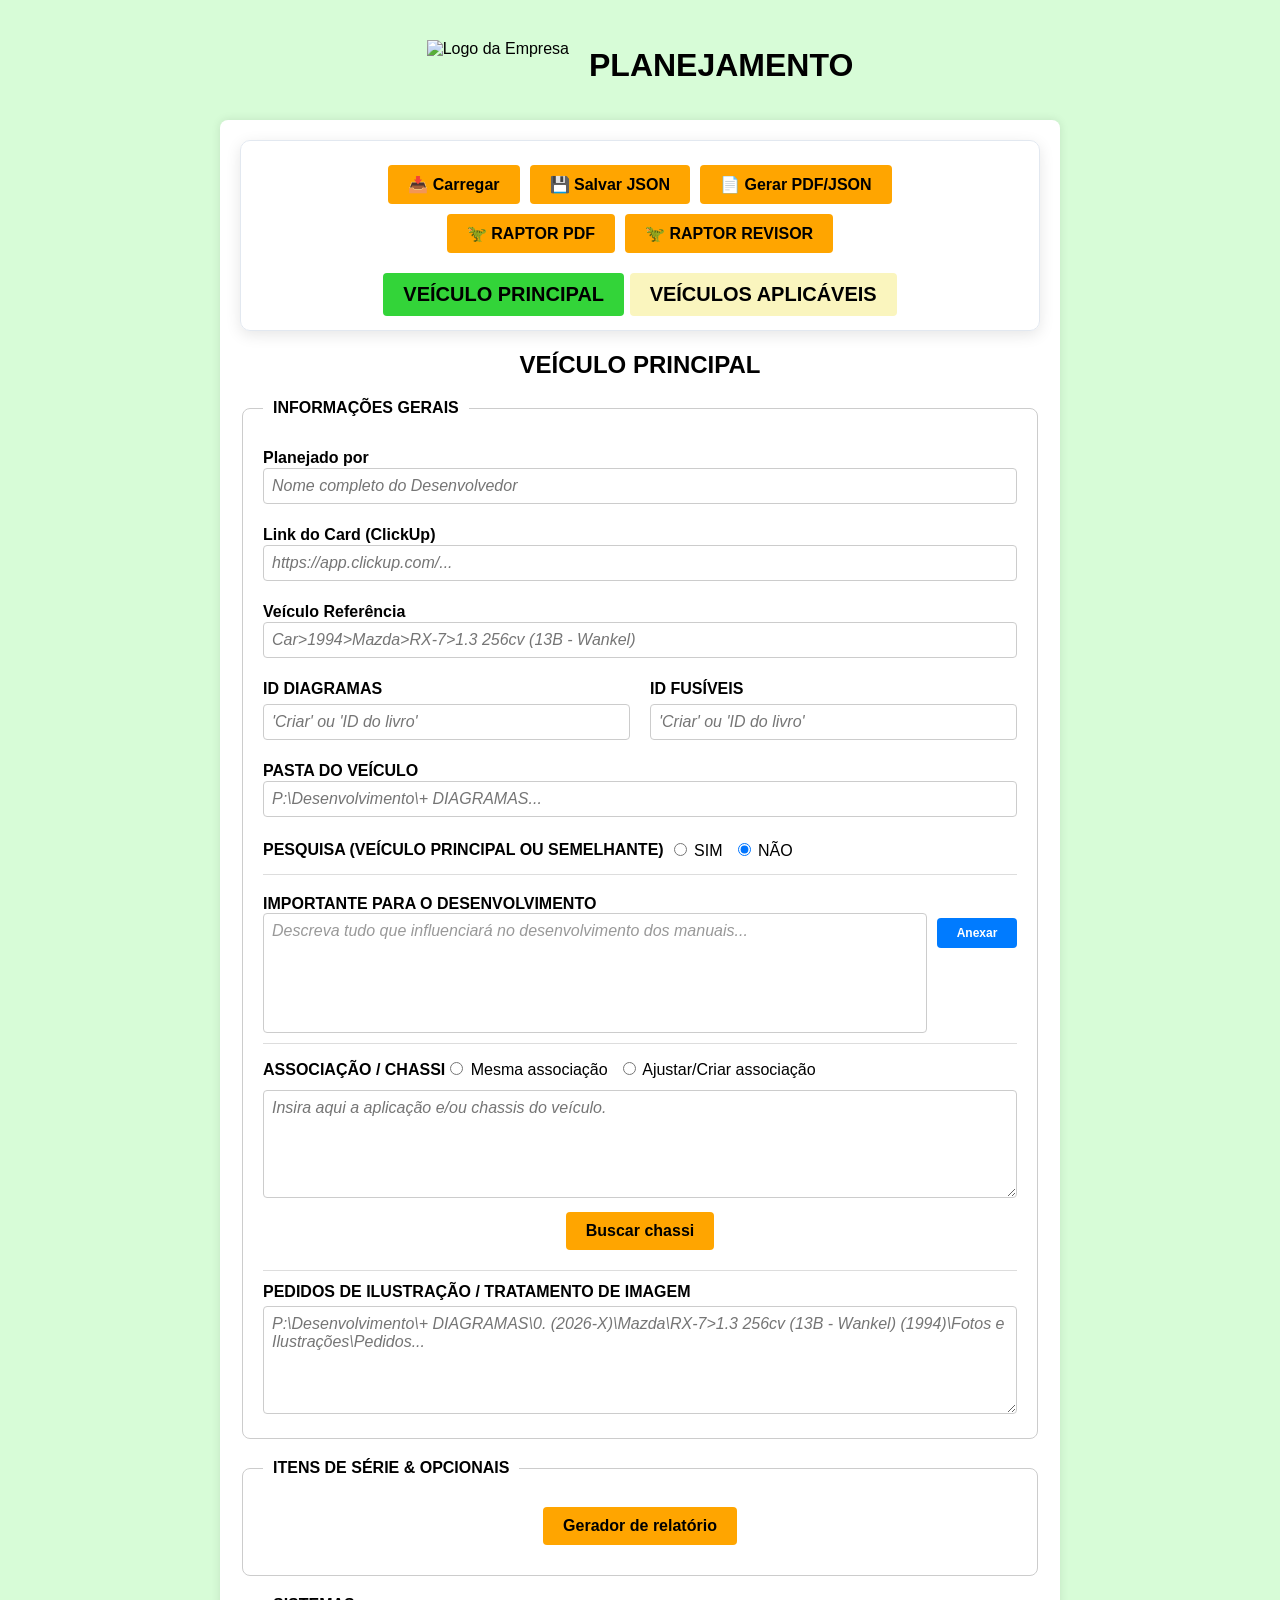
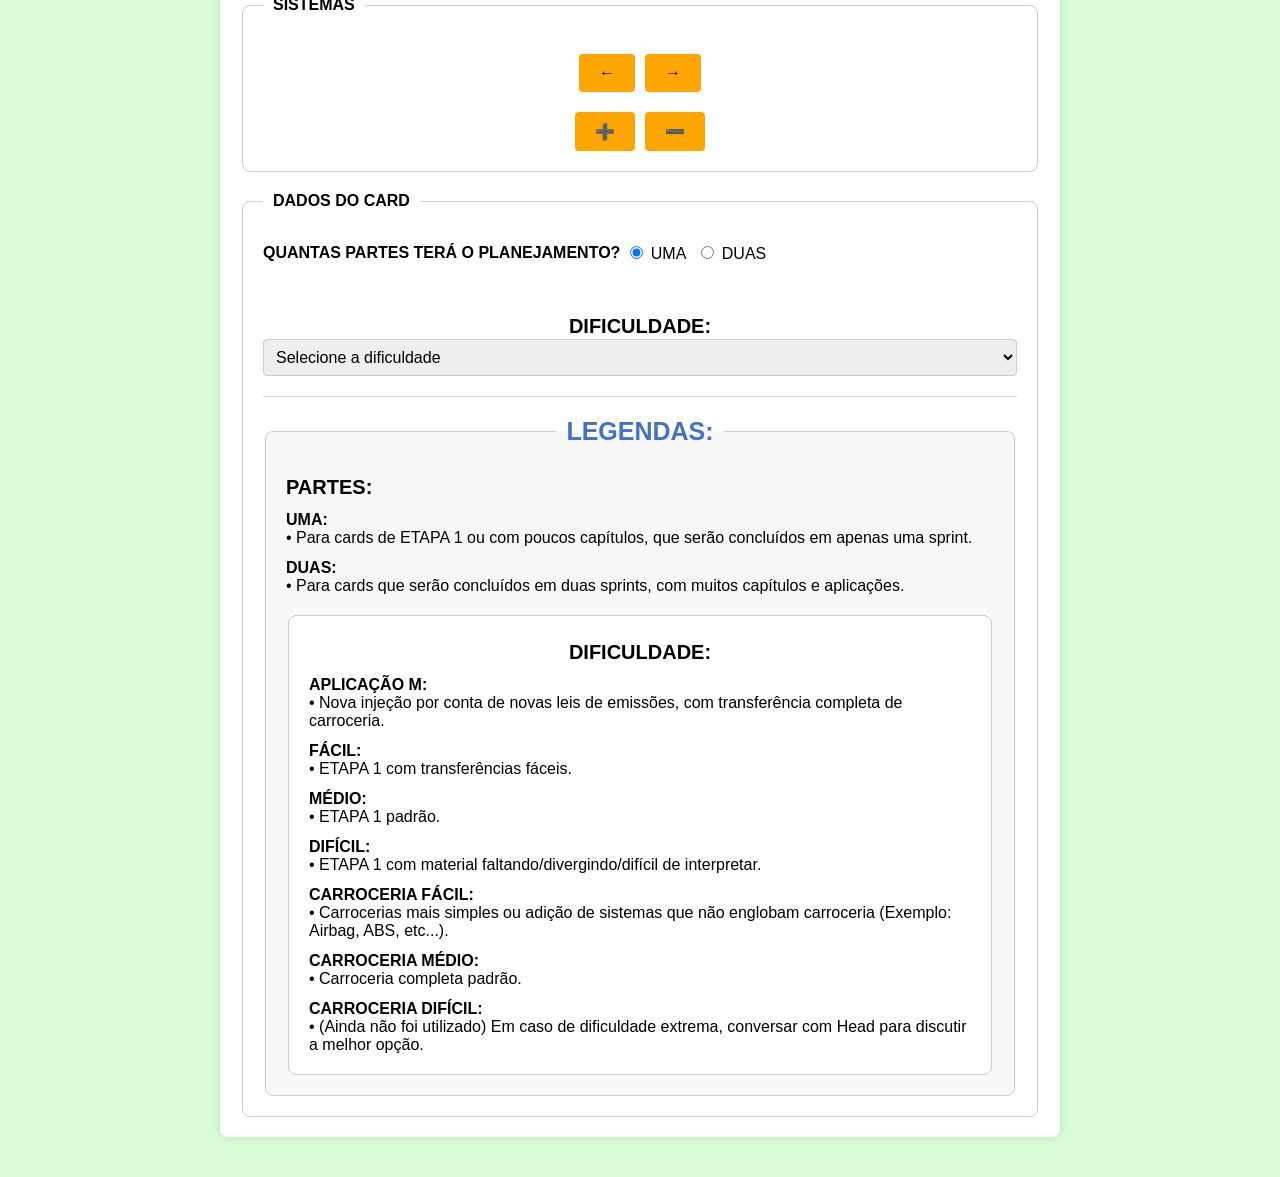
==== index.html @ 7aec92fc "Adição da dificuldade APLICAÇÃO M" ====
<!DOCTYPE html>
<html lang="pt-BR">
<head>
    <meta charset="UTF-8" />
    <meta name="viewport" content="width=device-width, initial-scale=1.0" />
    <title>PLANEJAMENTO</title>
	<link rel="icon" type="image/png" href="https://raw.githubusercontent.com/DSV-Hard/Planejamento/main/favicon.png">
	<script src="https://cdnjs.cloudflare.com/ajax/libs/jspdf/2.5.1/jspdf.umd.min.js"></script>
	<script src="https://cdnjs.cloudflare.com/ajax/libs/html2canvas/1.4.1/html2canvas.min.js"></script>
    <script src="https://cdnjs.cloudflare.com/ajax/libs/jszip/3.10.1/jszip.min.js"></script>
    <link rel="stylesheet" href="style.css">
</head>
<body style="background-color: #f5fff5;">
    <div id="cabecalho">
		<img src="https://raw.githubusercontent.com/DSV-Hard/Planejamento/main/logo.png" alt="Logo da Empresa">
		<h1>PLANEJAMENTO</h1>
    </div>
    <div id="main-frame">
	
	<!-- CONTAINER FIXO NO TOPO DA TELA (STICKY HEADER) -->
	<div id="sticky-action-bar" style="position: sticky; top: 10px; z-index: 1000; background-color: rgba(255, 255, 255, 0.96); backdrop-filter: blur(8px); padding: 14px 15px; border-radius: 10px; box-shadow: 0 4px 15px rgba(0,0,0,0.1); border: 1px solid #e2e8f0; margin-bottom: 20px;">
		<div style="display: flex; gap: 10px; flex-wrap: wrap; justify-content: center;">
			<input type="file" id="jsonFileInput" style="display:none" onchange="carregarDeJSON(this)">
			<button class="orange-button" onclick="document.getElementById('jsonFileInput').click()">📥 Carregar</button>
			<button class="orange-button" onclick="salvarComoJSON()">💾 Salvar JSON</button>
			<button class="orange-button" onclick="abrirModalDivisaoPDF()">📄 Gerar PDF/JSON</button>
		</div>
		<div style="display: flex; gap: 10px; flex-wrap: wrap; justify-content: center;">
			<button class="orange-button" onclick="window.open('https://dsv-hard.github.io/Planejamento/raptar/')">🦖 RAPTOR PDF</button>
			<button class="orange-button" onclick="window.open('https://raptor-drie.streamlit.app/')">🦖 RAPTOR REVISOR</button>
		</div>
		<div style="font-size: 20px; text-align: center; margin-top: 10px;">
			<button id="btn-principal" class="active principal" onclick="alternarAbas('principal')">VEÍCULO PRINCIPAL</button>
			<button id="btn-aplicaveis" class="aplicaveis" onclick="alternarAbas('aplicaveis')">VEÍCULOS APLICÁVEIS</button>
		</div>
	</div>

    <h2 id="aba-titulo" style="text-align: center; margin-top: 10px;">VEÍCULO PRINCIPAL</h2>

    <div id="aba-principal">
    <fieldset>			
		<legend>INFORMAÇÕES GERAIS</legend>
		<label>Planejado por</label><input type="text" id="planejado_por" placeholder="Nome completo do Desenvolvedor">
		<label>Link do Card (ClickUp)</label><input type="text" id="clickup" placeholder="https://app.clickup.com/...">
		<label>Veículo Referência</label><input type="text" id="veiculo" placeholder="Car>1994>Mazda>RX-7>1.3 256cv (13B - Wankel)">
		<div class="id-fields-container">
			<div class="field-group">
				<label>ID DIAGRAMAS</label>
				<input type="text" id="iddiagramas" placeholder="'Criar' ou 'ID do livro'">
			</div>
			<div class="field-group">
				<label>ID FUSÍVEIS</label>
				<input type="text" id="idfusiveis" placeholder="'Criar' ou 'ID do livro'">
			</div>
		</div>
		<label>PASTA DO VEÍCULO</label><input type="text" id="pasta" placeholder="P:\Desenvolvimento\+ DIAGRAMAS...">
		<div class="checkbox-block">
			<label class="checkbox-title">PESQUISA (VEÍCULO PRINCIPAL OU SEMELHANTE)</label>
			<div class="checkbox-inline" onchange="togglePesquisaTexto('principal', null)">
				<label><input type="radio" name="pesquisa" value="sim"> SIM</label>
				<label><input type="radio" name="pesquisa" value="nao" checked> NÃO</label>
			</div>
		</div>
		<textarea id="pesquisa_texto" rows="3" placeholder="I:\INFORMAÇÕES\Mazda\Pesquisa\RX-7..." style="display: none; min-height: auto;"></textarea>
		
		<div class="checkbox-blockk"></div>
		
		<label style="margin-top: 20px;">IMPORTANTE PARA O DESENVOLVIMENTO</label>
		<div class="development-field-container">
			<div contenteditable="true" class="editable-content" id="comentarios" data-field="comentarios" oninput="salvarDadosComentarios()" data-placeholder="Descreva tudo que influenciará no desenvolvimento dos manuais..."></div>
			<button type="button" class="btn-anexar" onclick="abrirSeletorArquivo('comentarios')">Anexar</button>
			<input type="file" id="file_comentarios" class="file-input-hidden" multiple accept="image/*,.pdf,.doc,.docx,.txt,.csv,.xls,.xlsx,.ppt,.pptx" onchange="processarArquivosSelecionados('comentarios', this.files)">
		</div>
		
		<div class="checkbox-blockk"></div>
		
		<div class="checkbox-block">
		<label>ASSOCIAÇÃO / CHASSI</label>
		<div class="checkbox-inline" style="margin-bottom: 2px;">
			<label><input type="radio" name="aplicacao_chassi" value="mesma"> Mesma associação</label>
			<label><input type="radio" name="aplicacao_chassi" value="ajustar"> Ajustar/Criar associação</label>
		</div>
		</div>
		<textarea id="aplicacao_chassi_texto" rows="5" placeholder="Insira aqui a aplicação e/ou chassis do veículo." style="min-height: auto;"></textarea>
		<div style="margin-bottom: 10px; margin-top: 5px; display: flex; flex-wrap: wrap; justify-content: center;">
			<button type="button" class="orange-button" onclick="window.open('http://192.168.200.8:4000/', '_blank')" style="margin-top: 5px;">Buscar chassi</button>
		</div>
		
		<div class="checkbox-blockk"></div>
		
		<label>PEDIDOS DE ILUSTRAÇÃO / TRATAMENTO DE IMAGEM</label>
		<textarea id="ilustracao_texto" rows="5" style="min-height: auto;" placeholder="P:\Desenvolvimento\+ DIAGRAMAS\0. (2026-X)\Mazda\RX-7>1.3 256cv (13B - Wankel) (1994)\Fotos e Ilustrações\Pedidos..."></textarea>
	</fieldset>
			<fieldset>
			<legend>ITENS DE SÉRIE & OPCIONAIS</legend>
			<div style="margin-bottom: 10px; display: flex; flex-wrap: wrap; justify-content: center;">
			<button type="button" class="orange-button" onclick="window.open('https://dsv-hard.github.io/Planejamento/itens/', '_blank')">Gerador de relatório</button> 
			</div>
		</fieldset>

        <fieldset>
            <legend>SISTEMAS</legend>
            <div id="sistemas-container"></div>
            <div id="paginas-navegacao" style="text-align: center; margin-bottom: 10px;"></div>
            <div style="display: flex; gap: 10px; justify-content: center; margin: 10px 0;">
                <button type="button" class="orange-button" onclick="moverSistema(-1)" title="Mover capítulo para a esquerda">←</button>
                <button type="button" class="orange-button" onclick="moverSistema(1)" title="Mover capítulo para a direita">→</button>
            </div>
            <div style="display: flex; gap: 10px; flex-wrap: wrap; justify-content: center;">
                <button type="button" class="orange-button" onclick="adicionarSistema()">➕</button>
                <button type="button" class="orange-button" onclick="removerUltimoSistema()">➖</button>
            </div>
        </fieldset>

        <fieldset>
			<legend>DADOS DO CARD</legend>
			
			<div class="checkbox-block">
				<label class="checkbox-title">QUANTAS PARTES TERÁ O PLANEJAMENTO?</label>
				<div class="checkbox-inline" onchange="toggleParte2Principal()">
					<label><input type="radio" name="qtd_partes" value="uma" checked> UMA</label>
					<label><input type="radio" name="qtd_partes" value="duas"> DUAS</label>
				</div>
			</div>
			
			<!-- Bloco para quando seleciona UMA parte -->
			<div id="card-parte-unica-container">
				<div class="card-details-block">
				
					<label style="text-align: center; font-size: 20px; margin-top: 50px;">DIFICULDADE:</label>
					<select id="dificuldade_unica">
						<option value="">Selecione a dificuldade</option>
						<option value="Aplicação M">APLICAÇÃO M (x 0.50)</option>
						<option value="Fácil">FÁCIL (x 0.70)</option>
						<option value="Médio">MÉDIO (x 1.00)</option>
						<option value="Difícil">DIFÍCIL (x 1.30)</option>
						<option value="Carroceria Fácil">CARROCERIA F (x 1.05)</option>
						<option value="Carroceria Médio">CARROCERIA M (x 1.50)</option>
						<option value="Carroceria Difícil">CARROCERIA D (x 1.75)</option>
					</select>
					
					<!-- LEGENDA DAS DIFICULDADES -->
					<div class="checkbox-blockk"></div>
					<fieldset style="background-color: #F8F8F8">
					<legend style="text-align: center; font-size: 25px; color: #4472c4;">LEGENDAS:</legend>
					
					<label style="font-size: 20px; margin-top: 10px;">PARTES:</label>
					<label>UMA:</label>• Para cards de ETAPA 1 ou com poucos capítulos, que serão concluídos em apenas uma sprint.
					<label>DUAS:</label>• Para cards que serão concluídos em duas sprints, com muitos capítulos e aplicações.
					
					<fieldset style="background-color: white">
					<!--
					<label style="color: red; text-align: center; font-size: 25px;">ATENÇÃO:</label>
					<label style="color: red; text-align: center; margin-bottom: 15px;">O preenchimento de "Dificuldade" nas opções "UMA" e "DUAS" resultará em erro no PDF! Selecione apenas uma das opções para preenchimento.</label>
					</fieldset>
					<div class="checkbox-blockk"></div>
					-->
					<label style="font-size: 20px; text-align: center; margin-top: 5px;">DIFICULDADE:</label>
					<label>APLICAÇÃO M: </label>• Nova injeção por conta de novas leis de emissões, com transferência completa de carroceria.
					<label>FÁCIL: </label>• ETAPA 1 com transferências fáceis.
					<label>MÉDIO: </label>• ETAPA 1 padrão.
					<label>DIFÍCIL: </label>• ETAPA 1 com material faltando/divergindo/difícil de interpretar.
					<label>CARROCERIA FÁCIL: </label>• Carrocerias mais simples ou adição de sistemas que não englobam carroceria (Exemplo: Airbag, ABS, etc...).
					<label>CARROCERIA MÉDIO: </label>• Carroceria completa padrão.
					<label>CARROCERIA DIFÍCIL: </label>• (Ainda não foi utilizado) Em caso de dificuldade extrema, conversar com Head para discutir a melhor opção.
					</fieldset>
					
				</div>
			</div>
			
			<!-- Bloco para quando seleciona DUAS partes -->
			<div id="card-duas-partes-container" style="display: none;">
				<label style="text-align: center; font-size: 20px; margin-top: 50px;">DIFICULDADE (PARTE 1):</label>
				<div class="card-details-block">
					<select id="dificuldade_parte1">
						<option value="">Selecione a dificuldade</option>
						<option value="Carroceria Fácil">CARROCERIA F (x 1.05)</option>
						<option value="Carroceria Médio">CARROCERIA M (x 1.50)</option>
						<option value="Carroceria Difícil">CARROCERIA D (x 1.75)</option>
					</select>
				</div>
				<label style="text-align: center; font-size: 20px; margin-top: 40px;">DIFICULDADE (PARTE 2):</label>
				<div class="card-details-block">
					<select id="dificuldade_parte2">
						<option value="">Selecione a dificuldade</option>
						<option value="Carroceria Fácil">CARROCERIA F (x 1.05)</option>
						<option value="Carroceria Médio">CARROCERIA M (x 1.50)</option>
						<option value="Carroceria Difícil">CARROCERIA D (x 1.75)</option>
					</select>
				</div>
				<!-- LEGENDA DAS DIFICULDADES -->
					<div class="checkbox-blockk"></div>
					<fieldset style="background-color: #F8F8F8">
					<legend style="text-align: center; font-size: 25px; color: #4472c4;">LEGENDAS:</legend>
					<label style="font-size: 20px; margin-top: 10px;">PARTES:</label>
					<label>UMA:</label>• Para cards de ETAPA 1 ou com poucos capítulos, que serão concluídos em apenas uma sprint.
					<label>DUAS:</label>• Para cards que serão concluídos em duas sprints, com muitos capítulos e aplicações.
					
					<fieldset style="background-color: white">
					<label style="color: red; text-align: center; font-size: 25px;">ATENÇÃO:</label>
					<label style="color: red; text-align: center; margin-bottom: 15px;">O preenchimento de "Dificuldade" nas opções "UMA" e "DUAS" resultará em erro no PDF! Selecione apenas uma das opções para preenchimento.</label>
					</fieldset>
					
					<div class="checkbox-blockk"></div>
					<label style="font-size: 20px; margin-top: 30px;">DIFICULDADE:</label>
					<label style="font-size: 15px;">FÁCIL: </label>• ETAPA 1 com transferências fáceis.
					<label>MÉDIO: </label>• ETAPA 1 padrão.
					<label>DIFÍCIL: </label>• ETAPA 1 com material faltando/divergindo/difícil de interpretar.
					<label>CARROCERIA FÁCIL: </label>• Carrocerias mais simples ou adição de sistemas que não englobam carroceria (Exemplo: Airbag, ABS, etc...).
					<label>CARROCERIA MÉDIO: </label>• Carroceria completa padrão.
					<label>CARROCERIA DIFÍCIL: </label>• (Ainda não foi utilizado) Em caso de dificuldade extrema, conversar com Head para discutir a melhor opção.
					</fieldset>
			</div>
		</fieldset>
	</div>
	
	<div id="aba-aplicaveis" class="tab-content" style="display: none;">
    <div id="paginacao-veiculos-aplicaveis" class="paginacao-veiculos" style="text-align: center; margin-bottom: 10px;"></div>
	<div class="button-group-centered">
		<button class="orange-button" onclick="adicionarVeiculoAplicavel()">➕ Adicionar Veículo</button>
		<button class="orange-button" onclick="removerUltimoVeiculoAplicavel()">➖ Remover Veículo Selecionado</button>
	</div>

		<div id="veiculos-aplicaveis-container"></div>
		<div id="dados-card-aplicaveis" style="display: none;">
		<fieldset>
		<legend>DADOS DO CARD</legend>
		<label>Dificuldade (Aplicáveis):</label>
			<select id="dificuldade_aplicaveis">
				<option value="">Selecione a dificuldade</option>
				<option value="Fácil">FÁCIL (x 0.50)</option>
				<option value="Moderado">MODERADO (x 0.75)</option>
				<option value="Médio">MÉDIO (x 1.00)</option>
			</select>
			<!-- LEGENDA DAS DIFICULDADES -->
					<div class="checkbox-blockk"></div>
					<fieldset style="background-color: #F8F8F8">
					<legend style="text-align: center; font-size: 25px; color: #4472c4;">ORIENTAÇÕES:</legend>
					<label>FÁCIL: </label>• Apenas cópia do veículo principal, com pouquíssimas alterações.
					<label>MODERADO: </label>• Entre fácil e médio... Em caso de dúvida, falar com Head para decisão.
					<label>MÉDIO: </label>• Algumas modificações (Exemplo: Modificar fusíveis e componentes).
					</fieldset>
			</fieldset>
		</div>
		</div>

    <div id="validation-modal" class="modal-overlay" style="display: none;">
        <div class="modal-content">
            <h3>Campos Obrigatórios</h3>
            <p>Por favor, preencha os seguintes campos antes de gerar o PDF:</p>
            <ul id="lista-campos-faltando"></ul>
            <button class="modal-close-btn" onclick="document.getElementById('validation-modal').style.display='none'">Fechar</button>
        </div>
    </div>
	
	<!-- Modal de Confirmação para Remover Capítulo -->
    <div id="confirm-modal" class="modal-overlay" style="display: none;">
        <div class="modal-content">
            <h3 style="color: #f0ad4e;">Confirmação de Exclusão</h3>
            <p id="confirm-modal-message">Deseja excluir o capítulo?</p>
            <div style="display: flex; justify-content: center; gap: 15px; margin-top: 20px;">
                <button class="orange-button" id="confirm-modal-yes">Sim</button>
                <button class="orange-button" id="confirm-modal-no">Não</button>
            </div>
        </div>
    </div>
	
	<!-- Modal de Cópia de Capítulo -->
	<div id="copy-chapter-modal" class="modal-overlay" style="display: none;">
		<div class="modal-content">
			<h3 style="color: #f0ad4e;">Copiar Capítulo(s) de Outro Veículo</h3>
			<label for="select-veiculo-copia">De qual veículo?</label>
			<select id="select-veiculo-copia" onchange="popularCapitulosParaCopia()" style="width: 100%; margin-top: 5px; margin-bottom: 15px;"></select>
			
			<label>Quais capítulos?</label>
			<div id="capitulos-checkboxes-copia" style="max-height: 250px; overflow-y: auto; border: 1px solid #ddd; padding: 10px; border-radius: 4px; margin-top: 5px; text-align: left;">
				<p style="text-align: center; color: #999;">Selecione um veículo...</p>
			</div>
			
			<div style="display: flex; justify-content: center; gap: 15px; margin-top: 20px;">
				<button class="orange-button" onclick="executarCopiaCapitulo()">Copiar</button>
				<button class="orange-button" onclick="document.getElementById('copy-chapter-modal').style.display='none'">Cancelar</button>
			</div>
		</div>
	</div>
	
	<div id="text-editor-toolbar" style="display: none; position: absolute; background-color: #f0f0f0; border: 1px solid #ccc; border-radius: 5px; padding: 5px; box-shadow: 0 2px 5px rgba(0,0,0,0.2); z-index: 9999;">
		<button type="button" onmousedown="event.preventDefault();" onclick="formatText('bold')" title="Negrito" style="font-weight: bold;">N</button>
		<button type="button" onmousedown="event.preventDefault();" onclick="formatText('italic')" title="Itálico" style="font-style: italic;">I</button>
		<button type="button" onmousedown="event.preventDefault();" onclick="formatText('underline')" title="Sublinhado" style="text-decoration: underline;">S</button>
		<input type="color" id="text-color-picker" onmousedown="event.preventDefault();" onchange="formatTextColor(this.value)" title="Cor do Texto">
		<button type="button" onmousedown="event.preventDefault();" onclick="formatText('insertOrderedList')" title="Lista Numerada">1.</button>
		<button type="button" onmousedown="event.preventDefault();" onclick="formatText('insertUnorderedList')" title="Lista com Marcadores">•</button>
	</div>
	
	<div id="pdfSplitModal" class="modal-overlay" style="display:none;">
		<div class="modal-content">
			<h3>DIVIDIR EM PARTE 1 e PARTE 2?</h3>
			<div class="modal-buttons" style="display: flex; justify-content: center; gap: 15px; margin-top: 20px;">
				<button id="splitSim" class="orange-button">SIM</button>
				<button id="splitNao" class="orange-button">NÃO</button>
			</div>
		</div>
	</div>

	<div id="chapterSelectionModal" class="modal-overlay" style="display:none;">
		<div class="modal-content">
			<h3>DIVISÃO DO PLANEJAMENTO</h3>
			<p style="font-size: 0.9em; color: #666; margin-bottom: 5px; text-align: left;">Selecione os capítulos do <b>Veículo Principal</b> para a <b>PARTE 2</b>:</p>
			<div id="capitulos-checkboxes" style="text-align: left; max-height: 150px; overflow-y: auto; padding: 10px; border: 1px solid #eee; border-radius: 6px;">
				<p style="text-align: center; color: #999;">Carregando capítulos...</p>
			</div>
			
			<hr style="margin: 15px 0; border: 0; border-top: 2px dashed #ccc;">
			
			<p style="font-size: 0.9em; color: #666; margin-bottom: 5px; text-align: left;"><b>Veículos Aplicáveis</b> para a <b>PARTE 1</b>:</p>
			<div id="veiculos-aplicaveis-checkboxes" style="text-align: left; max-height: 150px; overflow-y: auto; padding: 10px; border: 1px solid #eee; border-radius: 6px;">
				<p style="text-align: center; color: #999;">Nenhum veículo aplicável...</p>
			</div>

			<div class="modal-buttons" style="display: flex; justify-content: center; gap: 15px; margin-top: 20px;">
				<button id="confirmSelection" class="orange-button">OK</button>
				<button id="cancelSelection" class="orange-button">CANCELAR</button>
			</div>
		</div>
	</div>

		
<script src="scripts/script1.js"></script> <!-- CHAMADA DAS FUNÇÕES -->
<script src="scripts/script2.js"></script>
<script src="scripts/script3.js"></script>
<script src="scripts/script4.js"></script>
</body>
</html>
---- style.css ----
body { font-family: Arial, sans-serif; margin: 40px; }
    h1 { font-size: 2em; text-align: center; margin-bottom: 30px; }
    #main-frame {
        background-color: #ffffff; /* Fundo branco para o quadro */
        padding: 20px;
        border-radius: 8px;
        box-shadow: 0 0 10px rgba(0,0,0,0.1); /* Sombra sutil para destacar o quadro */
        margin-top: 20px;
        max-width: 800px;
        margin: 20px auto;
    }
	
		#cabecalho {
            display: flex;
            align-items: center;
            justify-content: center;
            margin-bottom: 30px;
        }

        #cabecalho img {
            height: 50px;
            margin-right: 20px;
        }

        #cabecalho h1 {
            font-size: 2em;
            margin: 0;
        }
	
    label { margin-top: 12px; font-weight: bold; display: block; }
    input[type="text"], input[type="number"], select {
        width: 100%;
		padding: 8px;
		margin-top: 1px;
		margin-bottom: 10px;
		box-sizing: border-box;
        border: 1px solid #ccc;
		border-radius: 4px;
		font-size: 1em;
		font-family: Arial, sans-serif;
		resize: none;
    }

	textarea {
    width: 100%;
    padding: 8px;
    margin-top: 5px;
    box-sizing: border-box;
    border: 1px solid #ccc;
    border-radius: 4px;
    font-size: 1em;
    font-family: Arial, sans-serif;
    resize: vertical;
	}
/* o px que tem em #comentarios depende do que tem na linha aqui em cima */
    #comentarios { height: 150px; resize: none; } 
	#comentarios_aplicaveis { height: 150px; resize: none }
	
    .editable-content {
        width: 100%; padding: 8px; margin-top: 5px; box-sizing: border-box;
        border: 1px solid #ccc; border-radius: 4px; font-size: 1em;
        min-height: 120px; background-color: #fff; position: relative;
        overflow: auto; /* Changed from hidden to auto */
        word-wrap: break-word;
		white-space: pre-wrap;
		word-break: break-all;
		overflow-wrap: break-word;
    }
    .editable-content.short {
        min-height: 40px;
    }
    .editable-content img {
        max-width: 100%; display: block; margin-top: 5px;
    }
    
    /* Estilo para container dos campos de desenvolvimento */
    .development-field-container {
        position: relative;
        display: flex;
        align-items: flex-start;
        gap: 10px;
    }
    
    .development-field-container .editable-content {
        flex: 1;
        margin-top: 0;
    }
    
    .btn-anexar {
        background-color: #007bff;
        color: white;
        border: none;
        padding: 8px 12px;
        border-radius: 4px;
        cursor: pointer;
        font-size: 12px;
        font-weight: bold;
        white-space: nowrap;
        margin-top: 5px;
        min-width: 80px;
    }
    
    .btn-anexar:hover {
        background-color: #0056b3;
    }
    
    /* Input file oculto */
    .file-input-hidden {
        display: none;
    }
    
    /* Estilo para drag over */
    .editable-content.drag-over {
        border: 2px dashed #007bff;
        background-color: #f8f9fa;
    }
	
    .checkbox-group { margin-top: 5px; }
    .checkbox-group label { font-weight: normal; margin-right: 15px; }
    
    button {
        margin-top: 10px;
        padding: 10px 20px;
        font-size: 1em;
        border: none;
        border-radius: 4px;
        cursor: pointer;
        font-weight: bold;
        color: black;
    }
    .orange-button {
        background-color: orange;
    }
    .orange-button:hover {
        background-color: darkorange;
    }
    button.principal {
        background-color: #d4ffd6;
    }
    button.principal:hover {
        filter: brightness(90%);
    }
    button.principal.active {
        background-color: #33d439;
        color: black;
    }
    button.aplicaveis {
        background-color: #faf5be;
    }
    button.aplicaveis:hover {
        filter: brightness(90%);
    }
    button.aplicaveis.active {
        background-color: #fae743;
        color: black;
    }
    fieldset { border: 1px solid #ccc; padding: 20px; margin-top: 20px; border-radius: 8px; }
    legend { font-weight: bold; padding: 0 10px; }
    .system-block {
        border: 1px dashed #aaa; padding: 15px; margin-top: 15px;
        background-color: #f7f7f7; border-radius: 6px;
    }
    .system-block fieldset {
        background-color: #ffffff; border-radius: 6px;
    }
    .checkbox-block {
        display: flex; align-items: center; padding-bottom: 2px; margin-bottom: 2px;
    }
	.checkbox-blockk {
        display: flex; align-items: center; border-bottom: 1px solid #ddd; padding-bottom: 10px; margin-bottom: 2px;
    }
	
    .checkbox-inline {
        display: flex; flex-wrap: wrap; gap: 10px; margin-top: 1px;
    }
    .checkbox-inline label { font-weight: normal; }
    .checkbox-title { text-transform: uppercase; font-weight: bold; }
    .checkbox-block .checkbox-title { margin-right: 5px; }
    input::placeholder { font-style: italic; }
    input::-webkit-input-placeholder { font-style: italic; }
    input:-moz-placeholder { font-style: italic; }
    input:-ms-input-placeholder { font-style: italic; }
    
    textarea::placeholder { font-style: italic; }
    textarea::-webkit-input-placeholder { font-style: italic; }
    textarea:-moz-placeholder { font-style: italic; }
    textarea:-ms-input-placeholder { font-style: italic; }
    
    .editable-content[data-placeholder].empty:before {
        content: attr(data-placeholder);
        color: #999;
        font-style: italic;
        pointer-events: none;
        position: absolute;
        top: 8px;
        left: 8px;
    }
    
    .editable-content[data-placeholder].empty:focus:before {
        display: none;
    }
	
	
	
	/* Container para campos ID DIAGRAMAS e ID FUSÍVEIS lado a lado */
	.id-fields-container {
		display: flex;
		gap: 20px;
		align-items: flex-end;
	}
	
	.id-fields-container .field-group {
		flex: 1;
	}
	
	.id-fields-container label {
		margin-bottom: 5px;
	}
	
	.id-fields-container input {
		width: 100%;
	}
	
	 .btn-paginacao {
            background-color: #ddd;
            color: #333;
            border: none;
            padding: 5px 10px;
            border-radius: 4px;
            cursor: pointer;
            font-weight: bold;
        }

        .btn-paginacao.active {
            background-color: orange; /* Cor laranja para o botão selecionado */
            color: white;
        }

        .btn-paginacao:hover {
            background-color: #ccc;
        }
	
		.btn-adicionar {
            background-color: #4CAF50;
            color: white;
            border: none;
            padding: 10px 20px;
            border-radius: 4px;
            cursor: pointer;
            font-size: 16px;
            margin-right: 10px;
        }

        .btn-adicionar:hover {
            background-color: #45a049;
        }

        .btn-remover {
            background-color: #f44336;
            color: white;
            border: none;
            padding: 10px 20px;
            border-radius: 4px;
            cursor: pointer;
            font-size: 16px;
        }

        .btn-remover:hover {
            background-color: #da190b;
        }
		
		.button-group-centered {
            display: flex;
            justify-content: center;
            gap: 10px;
            margin-top: 20px;
        }
		
		.veiculo-aplicavel-block {
            margin-top: 20px;
            padding: 20px;
            border: 1px solid #ccc;
            border-radius: 8px;
            background-color: #f9f9f9;
        }
		
		.paginas-navegacao {
            display: flex;
            justify-content: center;
            flex-wrap: wrap;
            gap: 5px;
            margin-top: 10px;
        }

        .paginas-navegacao .btn-paginacao {
            background-color: #ddd;
            color: #333;
            border: none;
            padding: 5px 10px;
            border-radius: 4px;
            cursor: pointer;
            font-weight: bold;
        }

        .paginas-navegacao .btn-paginacao.active {
            background-color: orange;
            color: white;
        }
		
		.veiculo-aplicavel-block {
			background-color: white;
		}

    /* Estilos para o Modal de Validação */
    .modal-overlay {
        position: fixed;
        top: 0;
        left: 0;
        width: 100%;
        height: 100%;
        background-color: rgba(0, 0, 0, 0.5);
        display: flex;
        justify-content: center;
        align-items: center;
        z-index: 1000;
    }
    .modal-content {
        background-color: white;
        padding: 20px 30px;
        border-radius: 8px;
        box-shadow: 0 4px 8px rgba(0,0,0,0.2);
        text-align: left;
        max-width: 500px;
        max-height: 80vh;
        overflow-y: auto;
    }
    .modal-content h3 {
        margin-top: 0;
        color: #d9534f;
    }
    .modal-content ul {
        padding-left: 20px;
    }
    .modal-close-btn {
        display: block;
        margin: 20px auto 0;
        padding: 10px 25px;
        border: none;
        background-color: #f0ad4e;
        color: white;
        border-radius: 5px;
        cursor: pointer;
    }
	
	

    .campo-invalido {
        border: 2px solid red !important;
    }
    .radio-invalido {
        outline: 2px solid red;
        outline-offset: 2px;
        border-radius: 5px;
    }
	
	#text-editor-toolbar {
		flex-direction: column; /* Organiza os botões verticalmente */
		width: 45px; /* Define uma largura fixa */
		align-items: center; /* Centraliza os itens */
	}

	#text-editor-toolbar button, #text-editor-toolbar select, #text-editor-toolbar input[type="color"] {
    padding: 5px 8px;
    margin: 2px 0; /* Ajusta a margem para o layout vertical */
    border: 1px solid #ddd;
    border-radius: 3px;
    background-color: #fff;
    cursor: pointer;
    font-size: 0.9em;
	width: 100%; /* Faz os elementos preencherem a largura da barra */
    box-sizing: border-box;
	}

	/* Ajuste específico para o seletor de cor */
	#text-editor-toolbar input[type="color"] {
		height: 30px; 
		padding: 2px;
	}

	#text-editor-toolbar button:hover, #text-editor-toolbar select:hover {
		background-color: #e9e9e9;
	}

    /* ==========================================================================
       INÍCIO: ESTILOS PARA A NOVA FUNCIONALIDADE "CAIXAS"
       ========================================================================== */
    .caixa-item {
        border: 1px solid #e0e0e0;
        background-color: #fdfdfd;
        padding: 15px;
        border-radius: 6px;
        margin-bottom: 15px;
        position: relative;
    }
    .caixa-actions-column {
        display: flex;
        flex-direction: column;
        gap: 8px;
        align-items: center;
        margin-top: 5px;
    }
    .btn-remover-caixa {
        background-color: #f44336;
        color: white;
        padding: 8px 12px;
        width: 100%;
		font-size: 12px;
        min-width: 80px;
        border: none;
        cursor: pointer;
    }
    .btn-remover-caixa:hover {
        background-color: #c82333;
    }
    .mover-buttons {
        display: flex;
        gap: 5px;
        width: 100%;
    }
    .btn-mover-caixa {
        background-color: #f0f0f0;
        color: #333;
        border: 1px solid #ccc;
        padding: 4px;
        font-size: 1.2em;
        line-height: 1;
        flex: 1;
        cursor: pointer;
    }
    .btn-mover-caixa:hover {
        background-color: #e0e0e0;
    }
    .btn-adicionar-caixa {
        background-color: #4CAF50;
        color: white;
        width: 100%;
    }
    .btn-adicionar-caixa:hover {
        background-color: #45a049;
    }
	
	.caminho-pasta {
	  color: green;
	  text-decoration: underline;
	  cursor: pointer;
	}

	/* INÍCIO: Adição de Estilos do Popup de Divisão */
	.modal-overlay {
		position: fixed;
		top: 0;
		left: 0;
		width: 100%;
		height: 100%;
		background-color: rgba(0,0,0,0.7); /* Fundo escurecido */
		display: flex;
		justify-content: center;
		align-items: center;
		z-index: 1000; /* Garante que o modal fique por cima de tudo */
		backdrop-filter: blur(2px); /* Efeito de desfoque sutil */
	}
	.modal-content {
		background-color: #fff;
		padding: 30px;
		border-radius: 12px;
		box-shadow: 0 8px 25px rgba(0,0,0,0.4);
		text-align: center;
		min-width: 350px;
		max-height: 80vh; /* Altura máxima para permitir scroll */
		overflow-y: auto; /* Adiciona scroll se necessário */
	}
	.modal-content h3 {
		margin-top: 0;
		margin-bottom: 25px;
		font-size: 1.3em;
		color: #333;
	}
	.modal-buttons {
		display: flex;
		justify-content: center;
		gap: 15px; /* Espaço entre os botões */
		margin-top: 20px;
	}
	/* Estilos para a lista de capítulos (checkboxes) */
	#capitulos-checkboxes {
		text-align: left;
		max-height: 250px;
		overflow-y: auto;
		padding: 10px;
		border: 1px solid #eee;
		border-radius: 6px;
	}
	#capitulos-checkboxes label {
		display: block;
		margin-bottom: 8px;
		cursor: pointer;
		padding: 5px;
		border-radius: 4px;
	}
	#capitulos-checkboxes label:hover {
		background-color: #f0f0f0;
	}
	#capitulos-checkboxes input[type="checkbox"] {
		margin-right: 10px;
		transform: scale(1.2);
	}
	/* FIM: Adição de Estilos do Popup de Divisão */
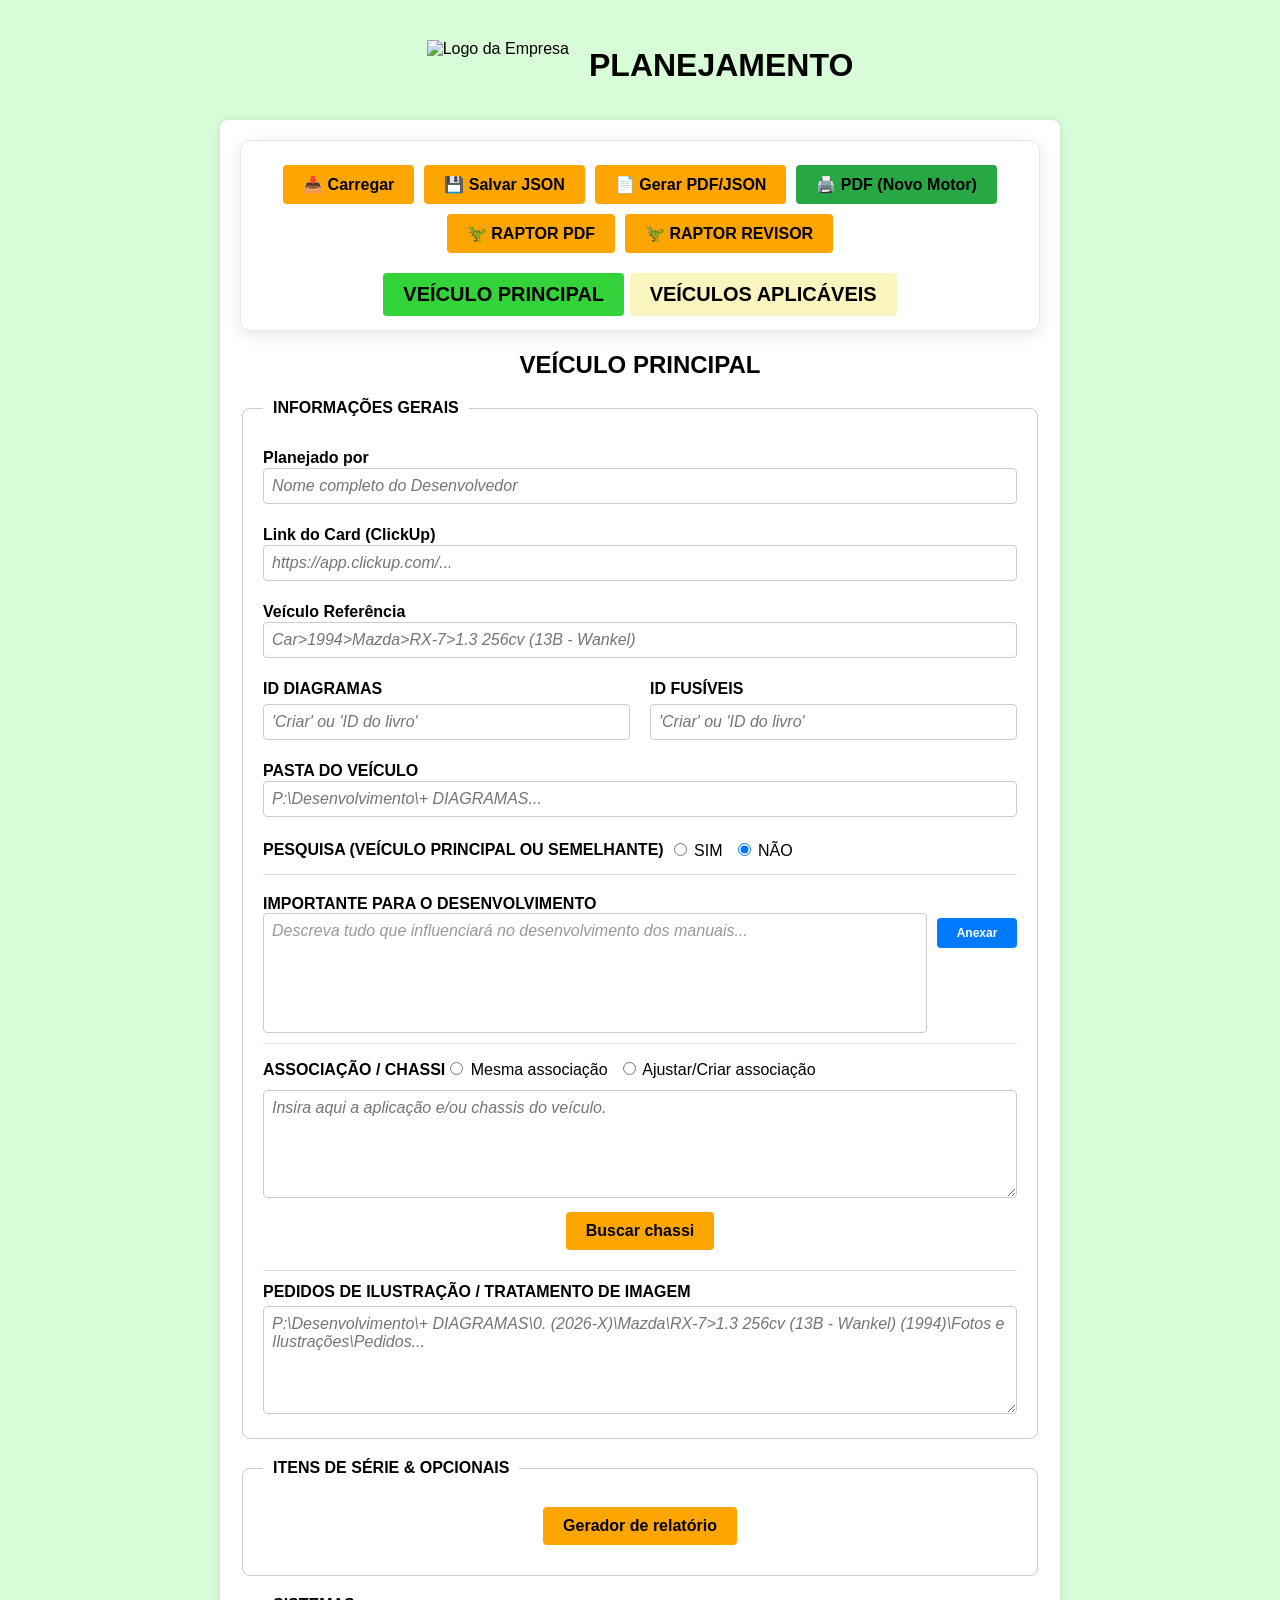
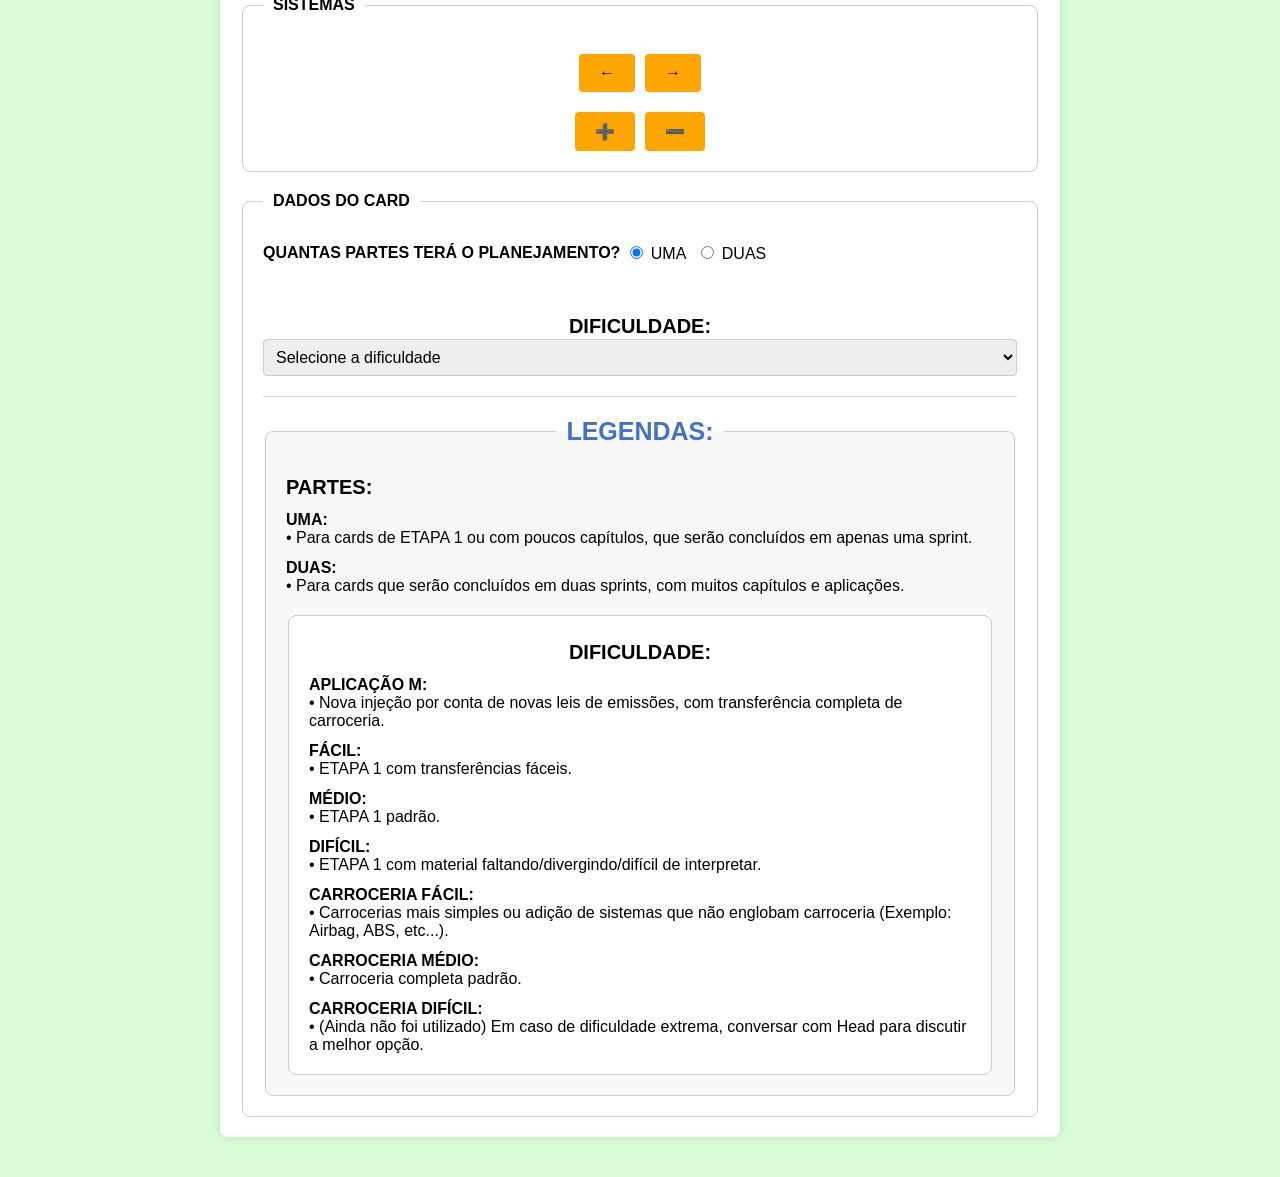
==== commit 8b2231f8: "Upgrade novo botão de gerar PDF" ====
--- a/index.html
+++ b/index.html
@@ -24,6 +24,7 @@
 			<button class="orange-button" onclick="document.getElementById('jsonFileInput').click()">📥 Carregar</button>
 			<button class="orange-button" onclick="salvarComoJSON()">💾 Salvar JSON</button>
 			<button class="orange-button" onclick="abrirModalDivisaoPDF()">📄 Gerar PDF/JSON</button>
+			<button class="orange-button" onclick="gerarPDFHtmlPrint()" style="background-color: #28a745; border-color: #28a745;" title="Novo motor com impressão HTML nativa (caminhos copiáveis sem quebra)">🖨️ PDF (Novo Motor)</button>
 		</div>
 		<div style="display: flex; gap: 10px; flex-wrap: wrap; justify-content: center;">
 			<button class="orange-button" onclick="window.open('https://dsv-hard.github.io/Planejamento/raptar/')">🦖 RAPTOR PDF</button>
@@ -330,5 +331,6 @@
 <script src="scripts/script2.js"></script>
 <script src="scripts/script3.js"></script>
 <script src="scripts/script4.js"></script>
+<script src="scripts/script5.js"></script>
 </body>
 </html>
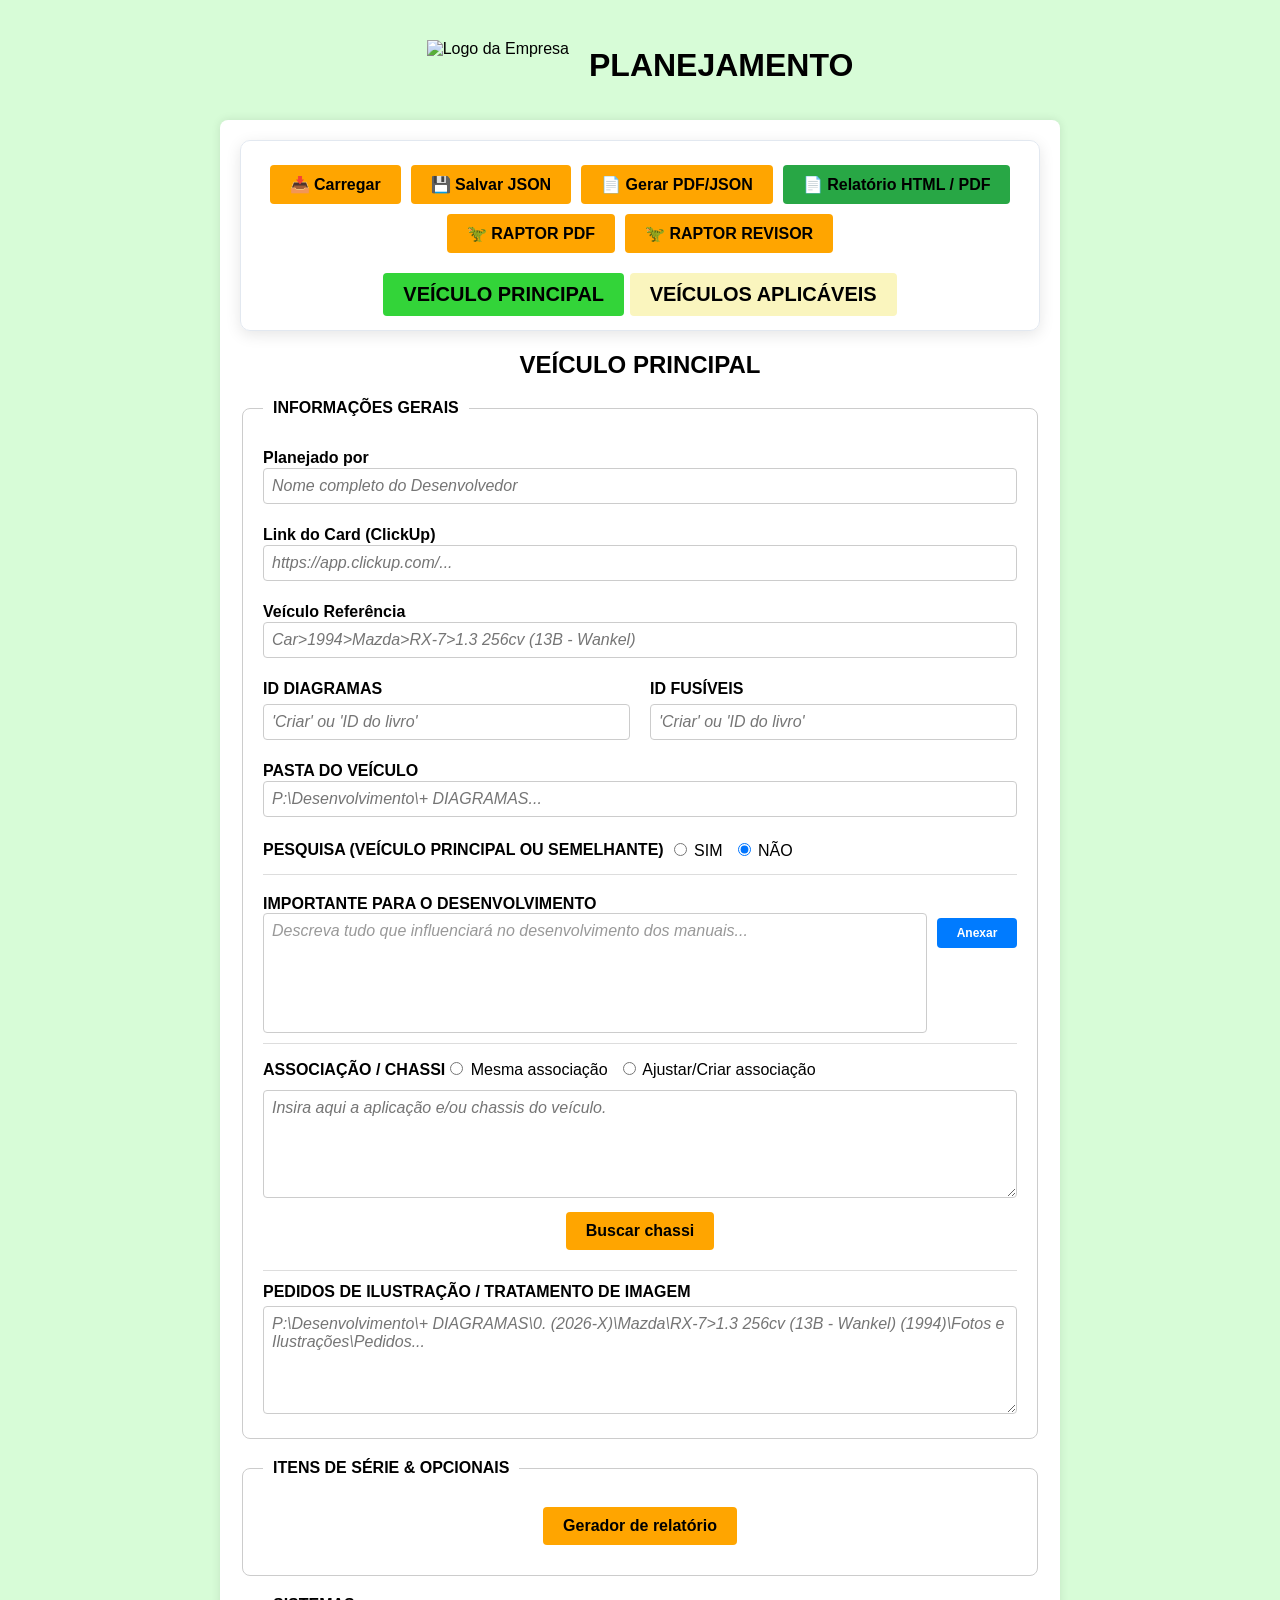
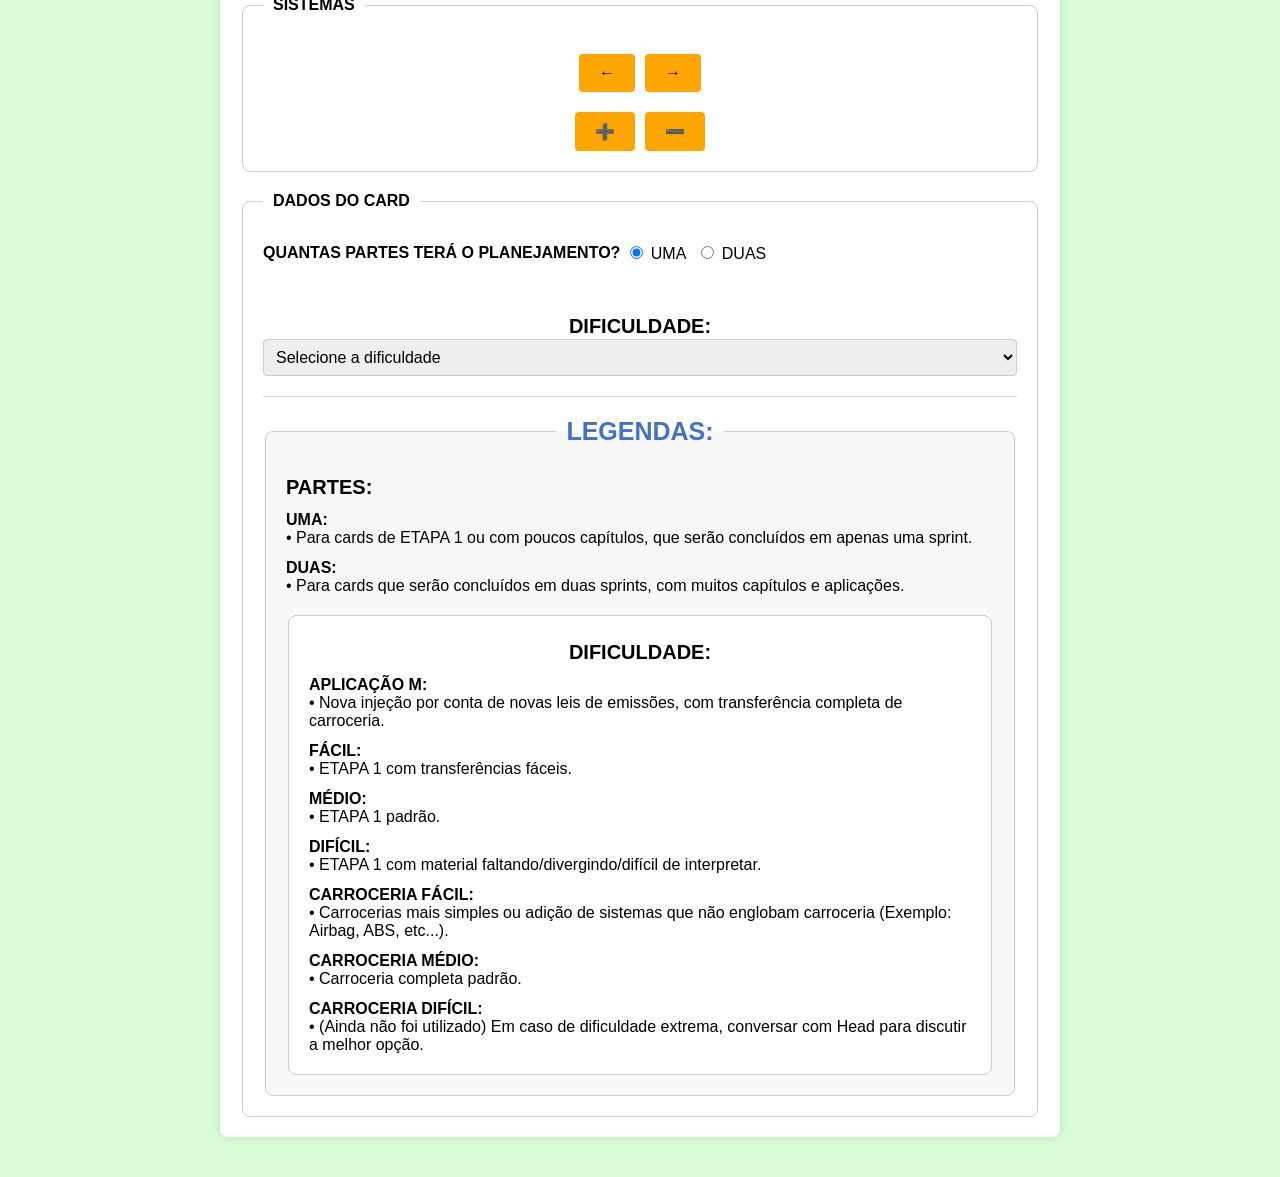
==== commit eb1f7df8: "Update button title for PDF/HTML report generation" ====
--- a/index.html
+++ b/index.html
@@ -24,7 +24,7 @@
 			<button class="orange-button" onclick="document.getElementById('jsonFileInput').click()">📥 Carregar</button>
 			<button class="orange-button" onclick="salvarComoJSON()">💾 Salvar JSON</button>
 			<button class="orange-button" onclick="abrirModalDivisaoPDF()">📄 Gerar PDF/JSON</button>
-			<button class="orange-button" onclick="gerarPDFHtmlPrint()" style="background-color: #28a745; border-color: #28a745;" title="Novo motor com impressão HTML nativa (caminhos copiáveis sem quebra)">🖨️ PDF (Novo Motor)</button>
+			<button class="orange-button" onclick="gerarPDFHtmlPrint()" style="background-color: #28a745; border-color: #28a745;" title="Gera o relatório com opções de Salvar como HTML (links ativos e cópia de caminhos) ou Salvar como PDF">📄 Relatório HTML / PDF</button>
 		</div>
 		<div style="display: flex; gap: 10px; flex-wrap: wrap; justify-content: center;">
 			<button class="orange-button" onclick="window.open('https://dsv-hard.github.io/Planejamento/raptar/')">🦖 RAPTOR PDF</button>
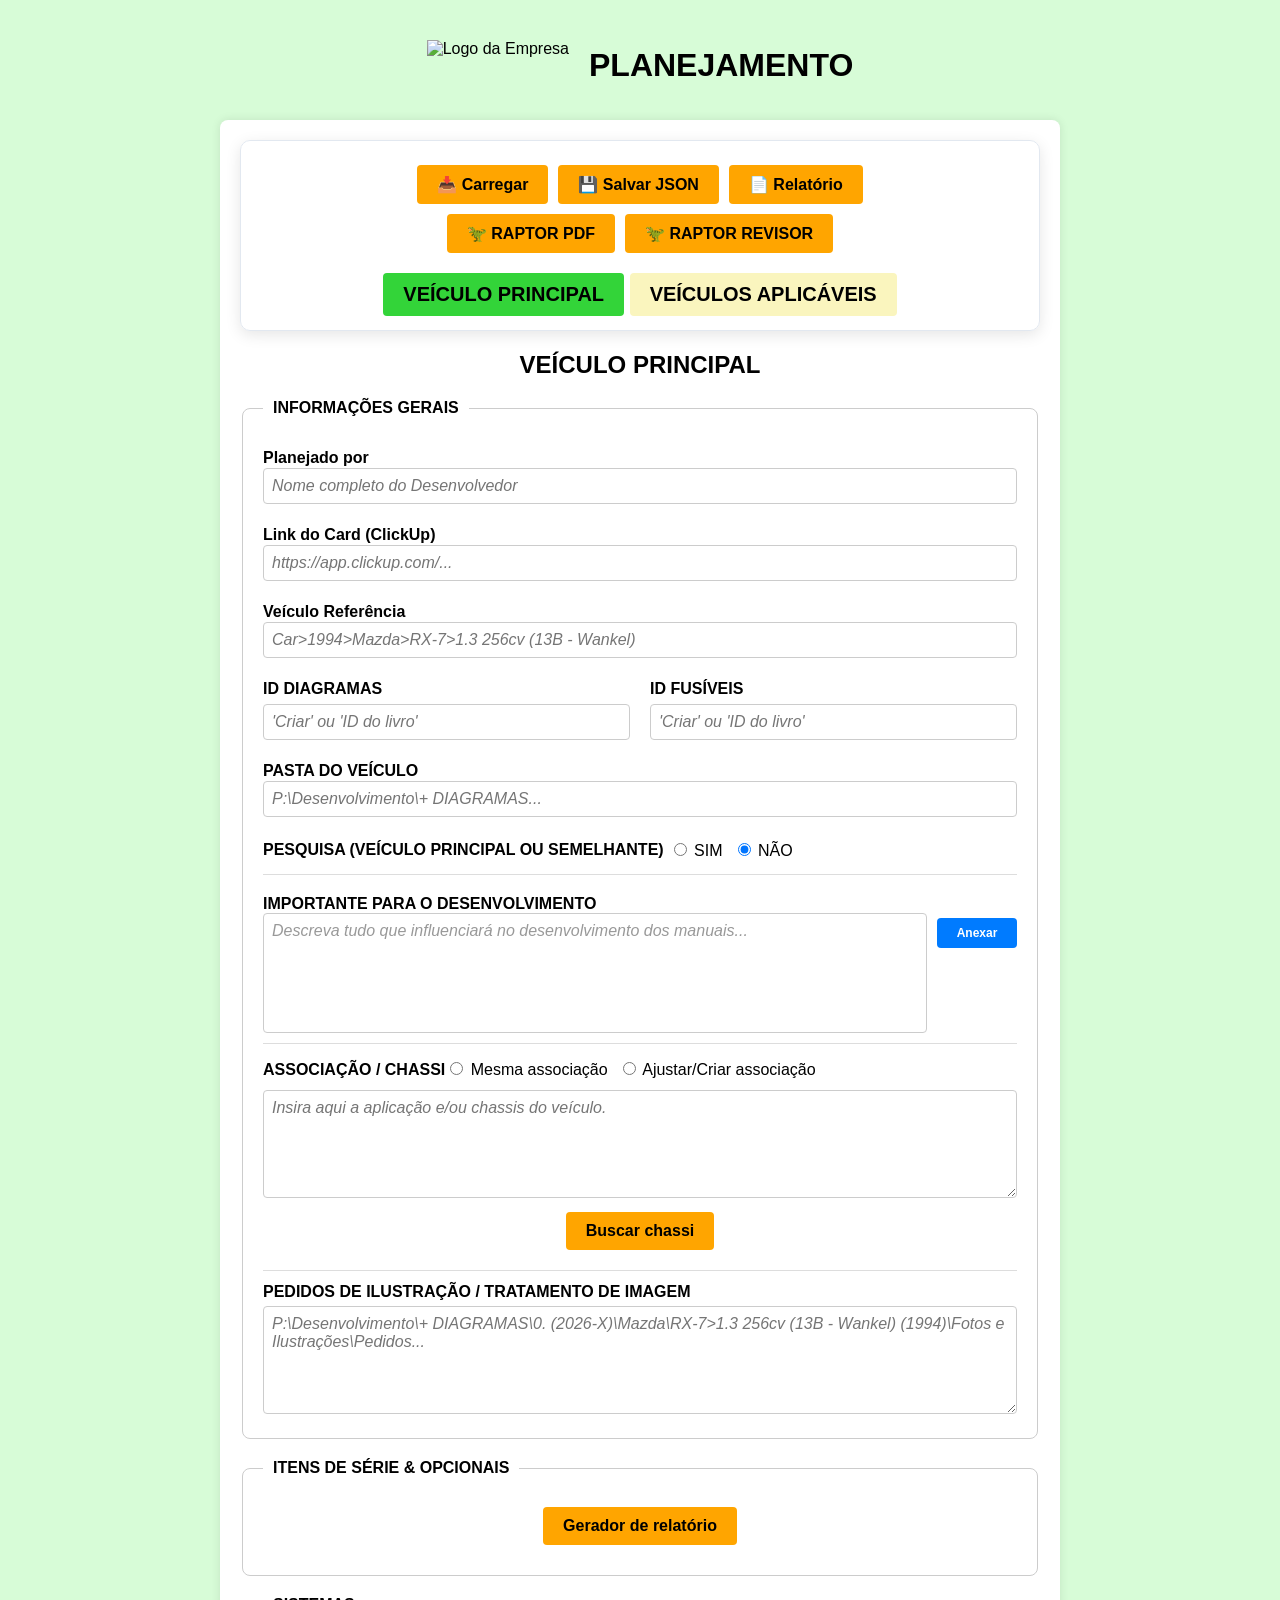
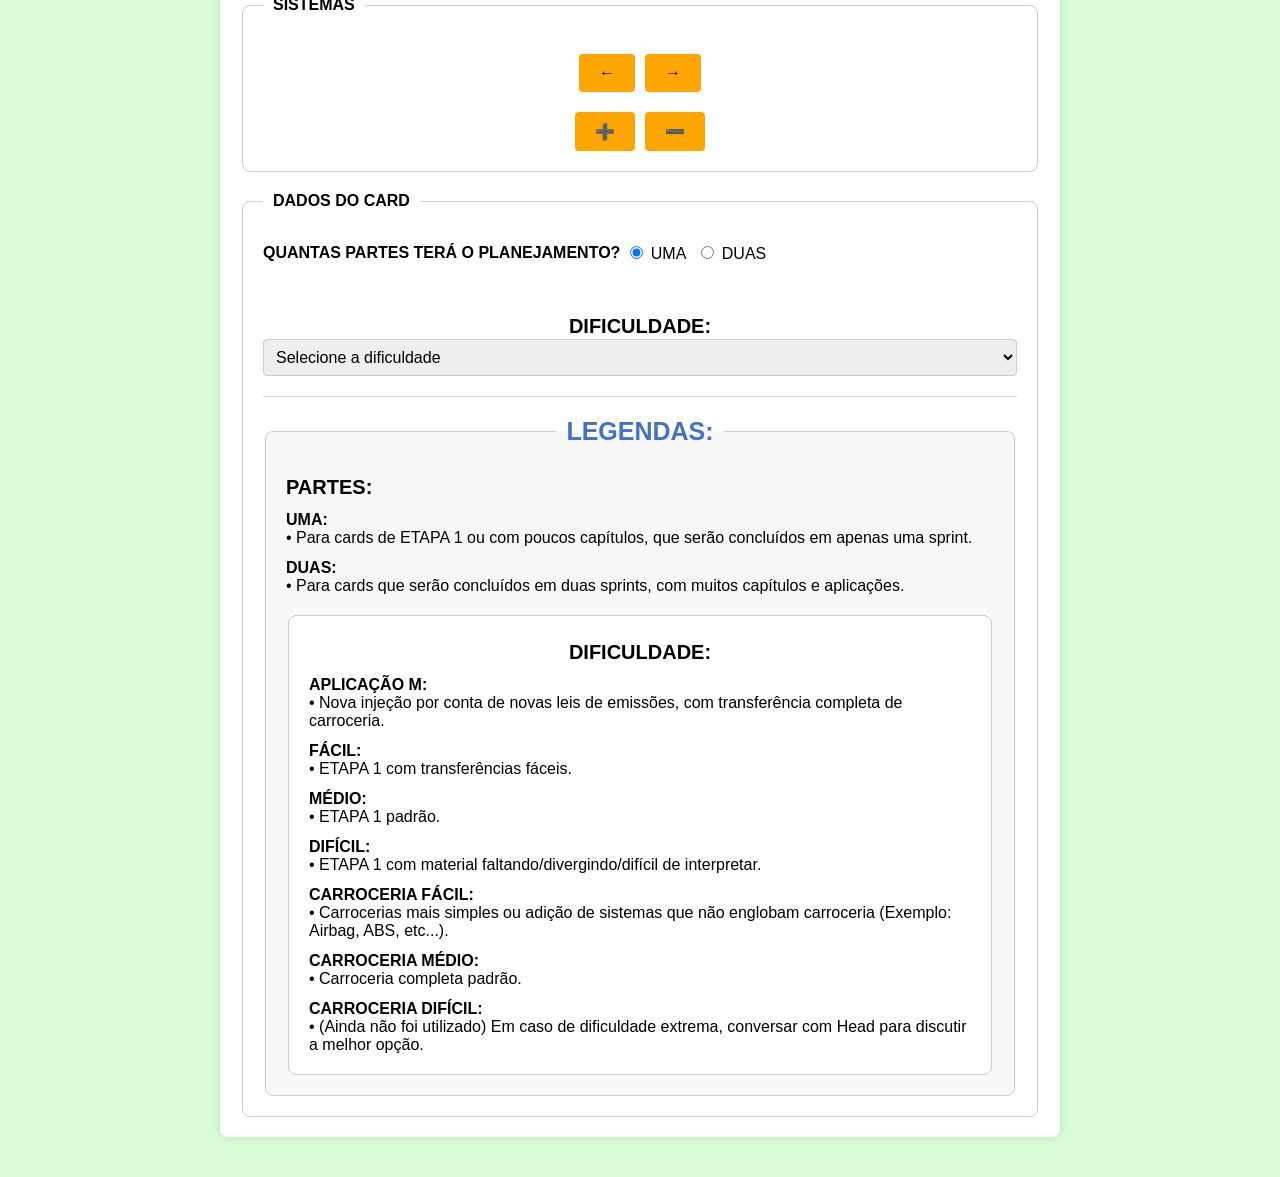
==== commit 02cb39d8: "Update buttons for PDF/JSON generation in index.html" ====
--- a/index.html
+++ b/index.html
@@ -23,8 +23,11 @@
 			<input type="file" id="jsonFileInput" style="display:none" onchange="carregarDeJSON(this)">
 			<button class="orange-button" onclick="document.getElementById('jsonFileInput').click()">📥 Carregar</button>
 			<button class="orange-button" onclick="salvarComoJSON()">💾 Salvar JSON</button>
+			<!--
 			<button class="orange-button" onclick="abrirModalDivisaoPDF()">📄 Gerar PDF/JSON</button>
-			<button class="orange-button" onclick="gerarPDFHtmlPrint()" style="background-color: #28a745; border-color: #28a745;" title="Gera o relatório com opções de Salvar como HTML (links ativos e cópia de caminhos) ou Salvar como PDF">📄 Relatório HTML / PDF</button>
+			<button class="orange-button" onclick="gerarPDFHtmlPrint()" style="background-color: #28a745; border-color: #28a745;" title="Gera o relatório com opções de Salvar como HTML (links ativos e cópia de caminhos) ou Salvar como PDF">📄 Relatório</button>
+			-->
+			<button class="orange-button" onclick="gerarPDFHtmlPrint()">📄 Relatório</button>
 		</div>
 		<div style="display: flex; gap: 10px; flex-wrap: wrap; justify-content: center;">
 			<button class="orange-button" onclick="window.open('https://dsv-hard.github.io/Planejamento/raptar/')">🦖 RAPTOR PDF</button>
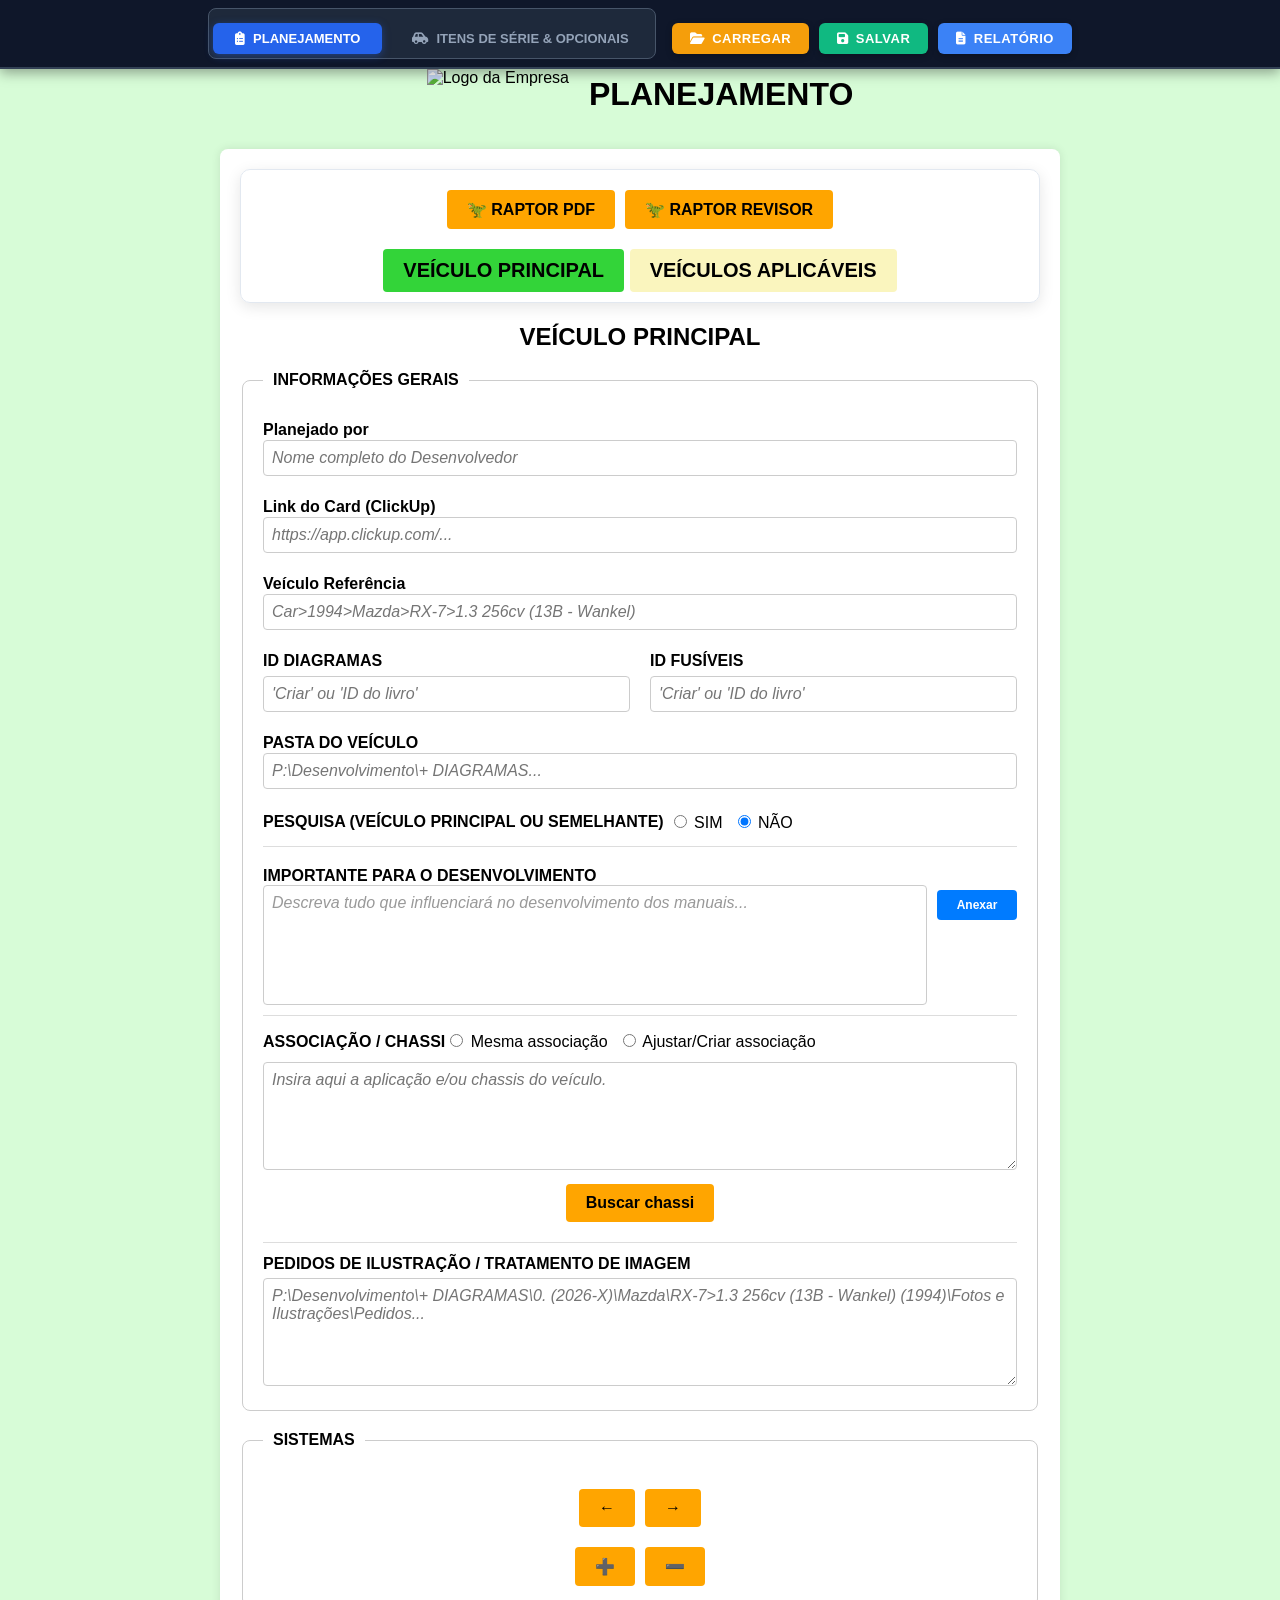
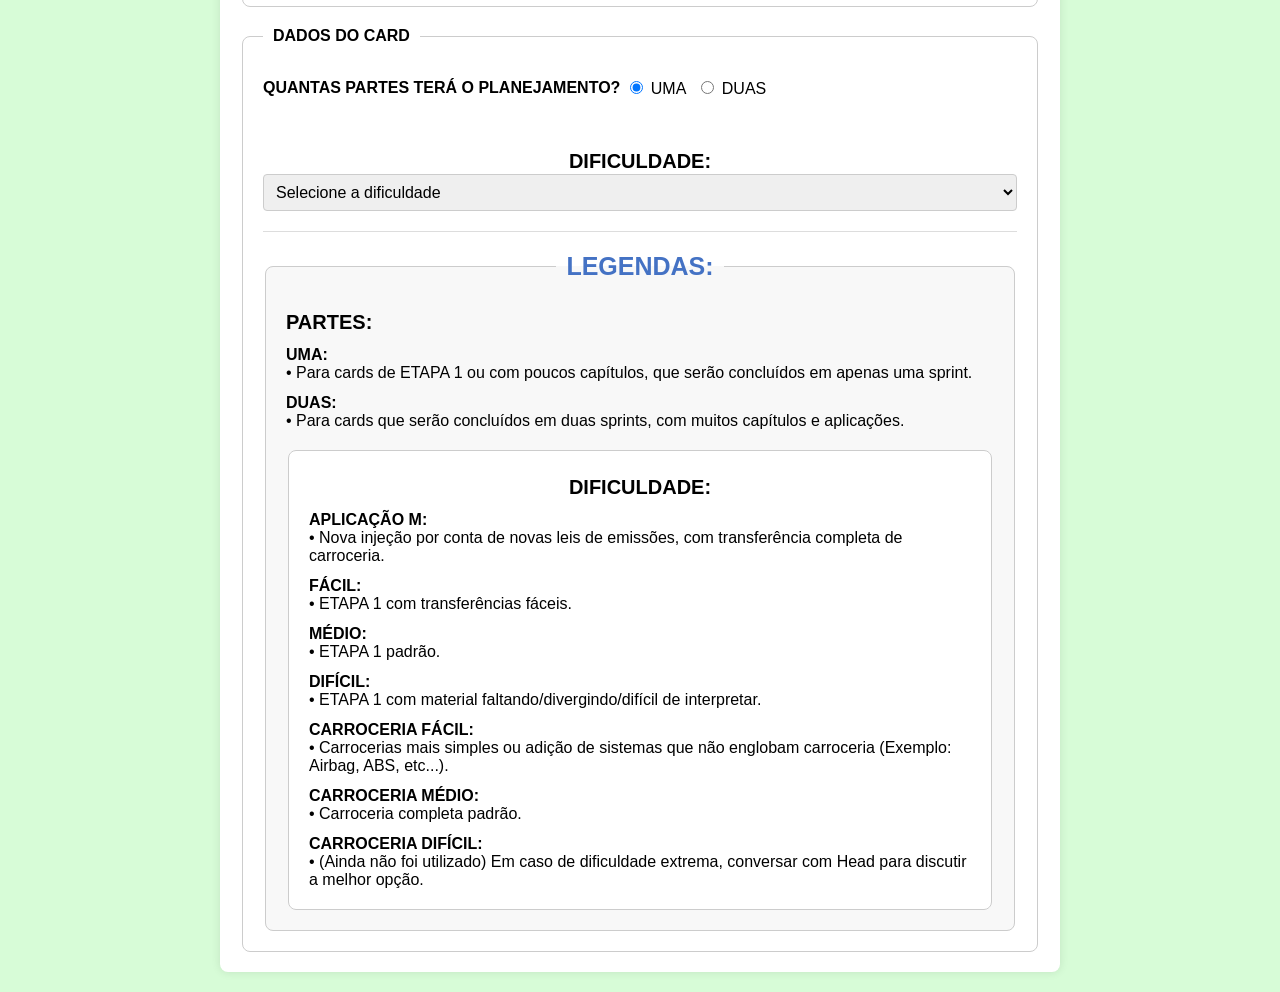
==== commit 6e687d62: "UPGRADES" ====
--- a/index.html
+++ b/index.html
@@ -9,8 +9,125 @@
 	<script src="https://cdnjs.cloudflare.com/ajax/libs/html2canvas/1.4.1/html2canvas.min.js"></script>
     <script src="https://cdnjs.cloudflare.com/ajax/libs/jszip/3.10.1/jszip.min.js"></script>
     <link rel="stylesheet" href="style.css">
+    <link rel="stylesheet" href="https://cdnjs.cloudflare.com/ajax/libs/font-awesome/6.4.0/css/all.min.css">
+    <link rel="stylesheet" href="ITENS/itens-scoped.css">
+    <style>
+        .top-nav-modulos {
+            position: sticky;
+            top: 0;
+            left: 0;
+            width: 100%;
+            margin: 0;
+            background-color: #0f172a;
+            border-bottom: 2px solid #334155;
+            padding: 8px 20px;
+            display: flex;
+            justify-content: center;
+            align-items: center;
+            gap: 16px;
+            z-index: 99999;
+            box-shadow: 0 4px 12px rgba(0, 0, 0, 0.35);
+            box-sizing: border-box;
+            flex-wrap: wrap;
+        }
+        .top-nav-buttons {
+            display: inline-flex;
+            gap: 8px;
+            background-color: #1e293b;
+            padding: 4px;
+            border-radius: 8px;
+            border: 1px solid #475569;
+        }
+        .top-actions-buttons {
+            display: inline-flex;
+            gap: 10px;
+            align-items: center;
+            flex-wrap: wrap;
+        }
+        .btn-top-action {
+            color: #ffffff;
+            border: none;
+            padding: 8px 18px;
+            border-radius: 6px;
+            font-size: 13px;
+            font-weight: 800;
+            cursor: pointer;
+            display: inline-flex;
+            align-items: center;
+            gap: 7px;
+            transition: all 0.2s ease;
+            letter-spacing: 0.5px;
+            box-shadow: 0 2px 6px rgba(0, 0, 0, 0.25);
+        }
+        .btn-top-action:hover {
+            filter: brightness(1.12);
+            transform: translateY(-1px);
+            box-shadow: 0 4px 10px rgba(0, 0, 0, 0.35);
+        }
+        .btn-top-action:active {
+            transform: translateY(0);
+        }
+        .btn-top-carregar {
+            background-color: #f59e0b;
+        }
+        .btn-top-salvar {
+            background-color: #10b981;
+        }
+        .btn-top-relatorio {
+            background-color: #3b82f6;
+        }
+        .btn-modulo {
+            background: transparent;
+            color: #94a3b8;
+            border: none;
+            padding: 8px 22px;
+            border-radius: 6px;
+            font-size: 13px;
+            font-weight: bold;
+            cursor: pointer;
+            display: inline-flex;
+            align-items: center;
+            gap: 8px;
+            transition: all 0.2s ease;
+        }
+        .btn-modulo:hover {
+            color: #ffffff;
+            background-color: rgba(255, 255, 255, 0.08);
+        }
+        .btn-modulo.ativo {
+            background-color: #2563eb;
+            color: #ffffff;
+            box-shadow: 0 2px 8px rgba(37, 99, 235, 0.4);
+        }
+    </style>
 </head>
-<body style="background-color: #f5fff5;">
+<body style="background-color: #f5fff5; margin: 0; padding: 0;">
+    <!-- TARJA FIXA SUPERIOR DE NAVEGAÇÃO ENTRE MÓDULOS -->
+    <div id="top-nav-modulos" class="top-nav-modulos no-print">
+        <div class="top-nav-buttons">
+            <button type="button" id="btn-modulo-planejamento" class="btn-modulo ativo" onclick="alternarModuloPrincipal('planejamento')">
+                <i class="fa-solid fa-clipboard-list"></i> PLANEJAMENTO
+            </button>
+            <button type="button" id="btn-modulo-itens" class="btn-modulo" onclick="alternarModuloPrincipal('itens')">
+                <i class="fa-solid fa-car-side"></i> ITENS DE SÉRIE & OPCIONAIS
+            </button>
+        </div>
+        <div class="top-actions-buttons">
+            <input type="file" id="jsonFileInput" style="display:none" onchange="carregarDeJSON(this)">
+            <button type="button" class="btn-top-action btn-top-carregar" onclick="document.getElementById('jsonFileInput').click()" title="Carregar arquivo JSON">
+                <i class="fa-solid fa-folder-open"></i> CARREGAR
+            </button>
+            <button type="button" class="btn-top-action btn-top-salvar" onclick="salvarComoJSON()" title="Salvar arquivo JSON unificado">
+                <i class="fa-solid fa-floppy-disk"></i> SALVAR
+            </button>
+            <button type="button" class="btn-top-action btn-top-relatorio" onclick="gerarPDFHtmlPrint()" title="Gerar relatório integrado">
+                <i class="fa-solid fa-file-lines"></i> RELATÓRIO
+            </button>
+        </div>
+    </div>
+
+    <!-- MÓDULO 1: PLANEJAMENTO -->
+    <div id="modulo-planejamento" class="modulo-conteudo">
     <div id="cabecalho">
 		<img src="https://raw.githubusercontent.com/DSV-Hard/Planejamento/main/logo.png" alt="Logo da Empresa">
 		<h1>PLANEJAMENTO</h1>
@@ -18,17 +135,7 @@
     <div id="main-frame">
 	
 	<!-- CONTAINER FIXO NO TOPO DA TELA (STICKY HEADER) -->
-	<div id="sticky-action-bar" style="position: sticky; top: 10px; z-index: 1000; background-color: rgba(255, 255, 255, 0.96); backdrop-filter: blur(8px); padding: 14px 15px; border-radius: 10px; box-shadow: 0 4px 15px rgba(0,0,0,0.1); border: 1px solid #e2e8f0; margin-bottom: 20px;">
-		<div style="display: flex; gap: 10px; flex-wrap: wrap; justify-content: center;">
-			<input type="file" id="jsonFileInput" style="display:none" onchange="carregarDeJSON(this)">
-			<button class="orange-button" onclick="document.getElementById('jsonFileInput').click()">📥 Carregar</button>
-			<button class="orange-button" onclick="salvarComoJSON()">💾 Salvar JSON</button>
-			<!--
-			<button class="orange-button" onclick="abrirModalDivisaoPDF()">📄 Gerar PDF/JSON</button>
-			<button class="orange-button" onclick="gerarPDFHtmlPrint()" style="background-color: #28a745; border-color: #28a745;" title="Gera o relatório com opções de Salvar como HTML (links ativos e cópia de caminhos) ou Salvar como PDF">📄 Relatório</button>
-			-->
-			<button class="orange-button" onclick="gerarPDFHtmlPrint()">📄 Relatório</button>
-		</div>
+	<div id="sticky-action-bar" style="position: sticky; top: 58px; z-index: 1000; background-color: rgba(255, 255, 255, 0.96); backdrop-filter: blur(8px); padding: 10px 15px; border-radius: 10px; box-shadow: 0 4px 15px rgba(0,0,0,0.1); border: 1px solid #e2e8f0; margin-bottom: 20px;">
 		<div style="display: flex; gap: 10px; flex-wrap: wrap; justify-content: center;">
 			<button class="orange-button" onclick="window.open('https://dsv-hard.github.io/Planejamento/raptar/')">🦖 RAPTOR PDF</button>
 			<button class="orange-button" onclick="window.open('https://raptor-drie.streamlit.app/')">🦖 RAPTOR REVISOR</button>
@@ -95,12 +202,6 @@
 		<label>PEDIDOS DE ILUSTRAÇÃO / TRATAMENTO DE IMAGEM</label>
 		<textarea id="ilustracao_texto" rows="5" style="min-height: auto;" placeholder="P:\Desenvolvimento\+ DIAGRAMAS\0. (2026-X)\Mazda\RX-7>1.3 256cv (13B - Wankel) (1994)\Fotos e Ilustrações\Pedidos..."></textarea>
 	</fieldset>
-			<fieldset>
-			<legend>ITENS DE SÉRIE & OPCIONAIS</legend>
-			<div style="margin-bottom: 10px; display: flex; flex-wrap: wrap; justify-content: center;">
-			<button type="button" class="orange-button" onclick="window.open('https://dsv-hard.github.io/Planejamento/itens/', '_blank')">Gerador de relatório</button> 
-			</div>
-		</fieldset>
 
         <fieldset>
             <legend>SISTEMAS</legend>
@@ -178,6 +279,9 @@
 				<div class="card-details-block">
 					<select id="dificuldade_parte1">
 						<option value="">Selecione a dificuldade</option>
+						<option value="Fácil">FÁCIL (x 0.70)</option>
+						<option value="Médio">MÉDIO (x 1.00)</option>
+						<option value="Difícil">DIFÍCIL (x 1.30)</option>
 						<option value="Carroceria Fácil">CARROCERIA F (x 1.05)</option>
 						<option value="Carroceria Médio">CARROCERIA M (x 1.50)</option>
 						<option value="Carroceria Difícil">CARROCERIA D (x 1.75)</option>
@@ -329,11 +433,260 @@
 		</div>
 	</div>
 
-		
+    </div> <!-- FIM DO #main-frame -->
+    </div> <!-- FIM DO #modulo-planejamento -->
+
+    <!-- MÓDULO 2: ITENS DE SÉRIE & OPCIONAIS -->
+    <div id="modulo-itens" class="modulo-conteudo" style="display: none;">
+<div id="cabecalho-itens">
+        <!-- Ícone representativo ou logo da sua empresa -->
+        <i class="fa-solid fa-car-side" style="font-size: 2.5em; color: var(--orange-main); margin-right: 15px;"></i>
+        <div>
+            <h1>ITENS DE SÉRIE & OPCIONAIS</h1>
+            <p style="font-size: 0.85em; color: var(--text-muted); margin-top: -3px;">Ferramenta para geração de relatório</p>
+        </div>
+    </div>
+
+    <div id="main-frame-itens">
+        <!-- Abas do Sistema -->
+        <div class="tabs-container">
+            <button class="tab-btn active" onclick="switchTab('resumo')">
+                <i class="fa-solid fa-table-list"></i> RESUMO
+            </button>
+            <button class="tab-btn" onclick="switchTab('principal')">
+                <i class="fa-solid fa-car-rear"></i> VEÍCULO PRINCIPAL
+            </button>
+            <button class="tab-btn" onclick="switchTab('aplicaveis')">
+                <i class="fa-solid fa-network-wired"></i> VEÍCULOS APLICÁVEIS
+            </button>
+        </div>
+
+        <!-- Conteúdo 1: RESUMO -->
+        <div id="tab-resumo" class="tab-content active">
+            <div class="summary-actions">
+                <button class="orange-button" type="button" onclick="sincronizarVeiculosDoPlanejamento()" title="Importa o nome do Veículo Principal e Aplicáveis do Planejamento">
+                    <i class="fa-solid fa-arrows-rotate"></i> SINCRONIZAR VEÍCULOS
+                </button>
+            </div>
+
+            <div class="section-card" style="padding: 10px; border: none; box-shadow: none;">
+                <h3 class="section-title">Visualização da tabela de Itens de Série & Opcionais</h3>
+                
+                <!-- Área da tabela capturada para o PDF -->
+                <div id="pdf-capture-area" style="background-color: #ffffff; padding: 15px; border-radius: 8px;">
+                    <!-- Informações do Cabeçalho do PDF que irão aparecer na exportação -->
+                    <div id="pdf-header-info" style="margin-bottom: 15px; display: none;">
+                        <table style="width: 100%; border-collapse: collapse; margin-bottom: 10px;">
+                            <tr>
+                                <td style="border: none; padding: 0;">
+                                    <h2 style="color: #2e7d32; margin: 0; font-size: 1.5em; font-weight: bold;">PLANEJAMENTO DE VEÍCULOS</h2>
+                                    <p style="color: #757575; margin: 2px 0 0 0; font-size: 0.85em;">Relatório Comparativo de Itens de Série e Opcionais da Sprint</p>
+                                </td>
+                                <td style="border: none; text-align: right; padding: 0; font-size: 0.85em; color: #555;">
+                                    <strong>Data de Geração:</strong> <span id="pdf-generation-date"></span>
+                                </td>
+                            </tr>
+                        </table>
+                        <hr style="border: 0; height: 2px; background: #f57c00; margin-bottom: 15px;">
+                    </div>
+
+                    <div class="table-responsive">
+                        <table class="resumo-table" id="tabela-comparativa">
+                            <thead>
+                                <tr id="tabela-headers">
+                                    <th>ITENS</th>
+                                    <th>VEÍCULO PRINCIPAL</th>
+                                    <!-- Cabeçalhos dos veículos aplicáveis entram dinamicamente -->
+                                </tr>
+                            </thead>
+                            <tbody id="tabela-body">
+                                <!-- Linhas de itens entram dinamicamente -->
+                            </tbody>
+                        </table>
+                    </div>
+                </div>
+            </div>
+        </div>
+
+        <!-- Conteúdo 2: VEÍCULO PRINCIPAL -->
+        <div id="tab-principal" class="tab-content">
+            <div class="section-card">
+                <h3 class="section-title">Veículo Principal</h3>
+                
+                <!-- Layout idêntico de orientação com o Carrinho Verde adicionado e perfeitamente alinhado -->
+                <div style="display: flex; gap: 15px; align-items: flex-end; width: 100%;">
+                    <i class="fa-solid fa-car" style="font-size: 1.5em; color: var(--primary-green); margin-bottom: 6px;"></i>
+                    <div class="form-group" style="flex: 1; margin-bottom: 0;">
+                        <label for="nome-veiculo-principal" style="color: var(--primary-green); font-weight: bold; font-size: 0.85em;">MODELO, MOTOR E VERSÃO:</label>
+                        <input type="text" id="nome-veiculo-principal" class="form-control" placeholder="Ex: Corolla 2.0 XEi" oninput="atualizarResumoTab()" onchange="if (typeof filtrarNomeVeiculo === 'function') { const f = filtrarNomeVeiculo(this.value); if (f && f !== this.value) { this.value = f; if (typeof appState !== 'undefined' && appState.principal) appState.principal.nome = f; atualizarResumoTab(); } }">
+                    </div>
+                </div>
+            </div>
+
+            <div class="section-card">
+                <h3 class="section-title">
+                    <span>Configuração de Série & Opcionais</span>
+                    <span style="font-size: 0.75em; font-weight: normal; color: var(--text-muted);">
+                        Catálogo e preenchimento de itens integrados.
+                    </span>
+                </h3>
+                <!-- Bloco Didático de Legendas -->
+                <div class="legendas-box">
+                    <p class="legendas-title">LEGENDAS:</p>
+                    <div class="legendas-items">
+                        <span class="legenda-item"><strong class="badge-circle s">S</strong> = De Série</span>
+                        <span class="legenda-item"><strong class="badge-circle o">O</strong> = Opcional</span>
+                        <span class="legenda-item"><strong class="badge-circle n">-</strong> = Não Possui</span>
+                    </div>
+                </div>
+
+                <!-- Itens Fixos -->
+                <div style="margin-bottom: 25px;">
+                    <h4 style="color: var(--primary-green); margin-bottom: 10px; font-size: 0.95em; border-left: 3px solid var(--orange-main); padding-left: 8px;">
+                        Itens Fixos
+                    </h4>
+                    
+                    <div id="principal-itens-fixos-container" class="items-grid-container">
+                        <!-- Gerado automaticamente via JS -->
+                    </div>
+                </div>
+
+                <!-- Outros Itens (Mestre + Preenchimento integrados) -->
+                <div>
+                    <h4 style="color: var(--primary-green); margin-bottom: 12px; font-size: 0.95em; border-left: 3px solid var(--orange-main); padding-left: 8px; display: flex; justify-content: space-between; align-items: center; flex-wrap: wrap; gap: 10px;">
+                        Outros Itens Cadastrados
+                        <div style="display: flex; gap: 8px;">
+                            <button class="orange-button" style="padding: 6px 12px; font-size: 0.8em;" onclick="adicionarNovoItemMestre('simple')">
+                                <i class="fa-solid fa-plus"></i> + Item Simples
+                            </button>
+                            <button class="orange-button" style="padding: 6px 12px; font-size: 0.8em; background-color: var(--primary-green);" onclick="adicionarNovoItemMestre('multiple')">
+                                <i class="fa-solid fa-square-check"></i> + Item Múltiplo
+                            </button>
+                        </div>
+                    </h4>
+
+                    <div id="principal-itens-custom-container" style="margin-top: 10px;">
+                        <!-- Gerado de forma dinâmica via JS -->
+                    </div>
+                </div>
+            </div>
+        </div>
+
+        <!-- Conteúdo 4: VEÍCULOS APLICÁVEIS -->
+        <div id="tab-aplicaveis" class="tab-content">
+            <div class="summary-actions" style="margin-bottom: 20px; display: flex; align-items: center; justify-content: space-between; gap: 15px; flex-wrap: wrap;">
+                <button class="orange-button" onclick="adicionarVeiculoAplicavelItens()">
+                    <i class="fa-solid fa-circle-plus"></i> Adicionar Veículo Aplicável
+                </button>
+
+                <!-- Barra de botões numerada para selecionar qual veículo exibir/editar -->
+                <div id="veiculos-botoes-container" style="display: flex; gap: 12px; justify-content: center; align-items: flex-start; flex-wrap: wrap;">
+                    <!-- Números dos veículos entram aqui dinamicamente -->
+                </div>
+            </div>
+
+            <div id="veiculos-aplicaveis-lista" class="veiculos-aplicaveis-container">
+                <!-- Gerados Dinamicamente igual à pegada do outro index -->
+            </div>
+        </div>
+    </div>
+
+    <!-- Mensagens Rápidas (Toast) -->
+    <div id="toast" class="toast-msg"></div>
+
+    <!-- Modal de Copiar Sistemas (Seleção de Doador e Alerta Condicional) -->
+    <div id="modal-confirmacao-copia" class="modal-overlay" onclick="if(event.target === this) fecharModalCopiarSistemas()">
+        <div class="modal-box">
+            
+            <!-- Visão 1: Seleção do Veículo Doador -->
+            <div id="modal-copiar-visao-selecao">
+                <div class="modal-icon">
+                    <i class="fa-solid fa-copy"></i>
+                </div>
+                <div class="modal-title">Copiar Sistemas & Opcionais</div>
+                <div class="modal-msg" style="margin-bottom: 12px;">
+                    Selecione de qual veículo você deseja copiar os itens:
+                </div>
+                <div id="modal-copiar-doadores-container" class="veiculos-doadores-lista">
+                    <!-- Gerado dinamicamente com Veículo Principal + outros veículos aplicáveis -->
+                </div>
+                <div class="modal-actions" style="margin-top: 10px;">
+                    <button class="modal-btn-nao" onclick="fecharModalCopiarSistemas()">
+                        <i class="fa-solid fa-xmark"></i> Cancelar
+                    </button>
+                </div>
+            </div>
+
+            <!-- Visão 2: Alerta de Sobrescrita de Dados (Aparece apenas se o veículo destino tiver itens preenchidos) -->
+            <div id="modal-copiar-visao-alerta" style="display: none;">
+                <div class="modal-icon" style="color: #f57c00;">
+                    <i class="fa-solid fa-triangle-exclamation"></i>
+                </div>
+                <div class="modal-title">Atenção: Sobrescrever Itens?</div>
+                <div class="modal-msg">
+                    Deseja copiar (ou sobrescrever) os itens de <strong id="modal-alerta-nome-doador">...</strong> sobre este <strong>VEÍCULO APLICÁVEL</strong>?
+                    <br><br>
+                    <span style="font-size: 0.88em; color: #d32f2f;">
+                        <i class="fa-solid fa-circle-exclamation"></i> Se houver algo preenchido neste veículo aplicável, será substituído e as alterações atuais serão perdidas.
+                    </span>
+                </div>
+                <div class="modal-actions">
+                    <button class="modal-btn-sim" id="btn-modal-copiar-sim" onclick="executarConfirmacaoCopiarSistemas()">
+                        <i class="fa-solid fa-check"></i> SIM
+                    </button>
+                    <button class="modal-btn-nao" onclick="voltarParaSelecaoDoador()">
+                        <i class="fa-solid fa-arrow-left"></i> Voltar
+                    </button>
+                    <button class="modal-btn-nao" onclick="fecharModalCopiarSistemas()">
+                        <i class="fa-solid fa-xmark"></i> NÃO
+                    </button>
+                </div>
+            </div>
+
+        </div>
+    </div>
+    </div> <!-- FIM DO #modulo-itens -->
+
 <script src="scripts/script1.js"></script> <!-- CHAMADA DAS FUNÇÕES -->
 <script src="scripts/script2.js"></script>
 <script src="scripts/script3.js"></script>
 <script src="scripts/script4.js"></script>
 <script src="scripts/script5.js"></script>
+
+<script src="ITENS/itens.js"></script>
+<script>
+function alternarModuloPrincipal(modulo) {
+    const modPlan = document.getElementById('modulo-planejamento');
+    const modItens = document.getElementById('modulo-itens');
+    const btnPlan = document.getElementById('btn-modulo-planejamento');
+    const btnItens = document.getElementById('btn-modulo-itens');
+
+    if (modulo === 'planejamento') {
+        if (modPlan) modPlan.style.display = 'block';
+        if (modItens) modItens.style.display = 'none';
+        if (btnPlan) btnPlan.classList.add('ativo');
+        if (btnItens) btnItens.classList.remove('ativo');
+    } else if (modulo === 'itens') {
+        if (modPlan) modPlan.style.display = 'none';
+        if (modItens) modItens.style.display = 'block';
+        if (btnPlan) btnPlan.classList.remove('ativo');
+        if (btnItens) btnItens.classList.add('ativo');
+
+        // Garante que o módulo de itens está inicializado
+        if (typeof inicializarModuloItens === 'function') {
+            inicializarModuloItens();
+        }
+        // Sincroniza automaticamente o veículo do planejamento caso necessário
+        if (typeof sincronizarVeiculosDoPlanejamento === 'function') {
+            sincronizarVeiculosDoPlanejamento(true /* silencioso */);
+        }
+        // Atualiza a tabela resumo
+        if (typeof atualizarResumoTab === 'function') {
+            try { atualizarResumoTab(); } catch(e) {}
+        }
+    }
+}
+window.alternarModuloPrincipal = alternarModuloPrincipal;
+</script>
 </body>
 </html>
--- a/ITENS/itens-scoped.css
+++ b/ITENS/itens-scoped.css
@@ -0,0 +1,918 @@
+/* ITENS DE SÉRIE & OPCIONAIS - SCOPED CSS */
+:root {
+            --primary-green: #2e7d32;
+            --light-green-bg: #f5fff5;
+            --orange-main: #f57c00;
+            --orange-hover: #e65100;
+            --gray-light: #f9f9f9;
+            --gray-border: #e0e0e0;
+            --text-dark: #333333;
+            --text-muted: #757575;
+            --badge-s: #2e7d32; /* Série - Verde */
+            --badge-o: #f57c00; /* Opcional - Laranja */
+            --badge-n: #9e9e9e; /* Não Possui - Cinza */
+        }
+
+@keyframes fadeIn {
+            from { opacity: 0; transform: translateY(5px); }
+            to { opacity: 1; transform: translateY(0); }
+        }
+
+@keyframes slideUp {
+            from { transform: translateY(100%); opacity: 0; }
+            to { transform: translateY(0); opacity: 1; }
+        }
+
+@keyframes modalFadeIn {
+            from { opacity: 0; }
+            to { opacity: 1; }
+        }
+
+@keyframes modalPopIn {
+            from { transform: scale(0.9); opacity: 0; }
+            to { transform: scale(1); opacity: 1; }
+        }
+
+#modulo-itens * {
+            box-sizing: border-box;
+            margin: 0;
+            padding: 0;
+        }
+
+#modulo-itens,
+#modulo-itens button,
+#modulo-itens input,
+#modulo-itens select,
+#modulo-itens textarea {
+            font-family: 'Segoe UI', Arial, sans-serif;
+        }
+
+#modulo-itens i[class*="fa-"],
+#modulo-itens .fa,
+#modulo-itens .fas,
+#modulo-itens .far,
+#modulo-itens .fa-solid,
+#modulo-itens .fa-regular {
+            font-family: "Font Awesome 6 Free" !important;
+            font-style: normal;
+            font-variant: normal;
+            text-rendering: auto;
+            line-height: 1;
+        }
+
+#modulo-itens {
+            background-color: var(--light-green-bg);
+            color: var(--text-dark);
+            line-height: 1.6;
+            padding: 20px;
+            transition: background-color 0.3s ease;
+        }
+
+#modulo-itens .arrow-btn {
+            color: var(--orange-main) !important;
+            background: transparent !important;
+            border: none !important;
+            box-shadow: none !important;
+            outline: none !important;
+            padding: 0 !important;
+            margin: 2px 0 !important;
+            font-size: 1.6em !important; /* Triângulos ligeiramente maiores para destaque */
+            cursor: pointer;
+            display: inline-flex !important;
+            align-items: center;
+            justify-content: center;
+            width: 32px !important;
+            height: 22px !important;
+            transition: color 0.2s, transform 0.1s;
+        }
+
+#modulo-itens .arrow-btn:hover {
+            color: var(--orange-hover) !important;
+            transform: scale(1.3);
+        }
+
+#modulo-itens .arrow-btn:active {
+            transform: scale(0.95);
+        }
+
+#modulo-itens #cabecalho-itens {
+            display: flex;
+            align-items: center;
+            justify-content: center;
+            margin-bottom: 25px;
+            background-color: #ffffff;
+            padding: 15px 30px;
+            border-radius: 12px;
+            box-shadow: 0 4px 15px rgba(0,0,0,0.05);
+            border-left: 5px solid var(--orange-main);
+        }
+
+#modulo-itens #cabecalho-itens img {
+            height: 45px;
+            margin-right: 20px;
+            object-fit: contain;
+        }
+
+#modulo-itens #cabecalho-itens h1 {
+            font-size: 1.8em;
+            color: var(--primary-green);
+            font-weight: 700;
+            letter-spacing: 0.5px;
+        }
+
+#modulo-itens #main-frame-itens {
+            background-color: #ffffff;
+            padding: 25px;
+            border-radius: 12px;
+            box-shadow: 0 6px 20px rgba(0,0,0,0.06);
+            max-width: 1400px;
+            margin: 0 auto;
+        }
+
+#modulo-itens .tabs-container {
+            display: flex;
+            border-bottom: 2px solid var(--gray-border);
+            margin-bottom: 25px;
+            gap: 5px;
+            overflow-x: auto;
+        }
+
+#modulo-itens .tab-btn {
+            background-color: #f1f3f1;
+            border: none;
+            outline: none;
+            padding: 12px 24px;
+            cursor: pointer;
+            font-size: 0.95em;
+            font-weight: 600;
+            color: var(--text-muted);
+            border-radius: 8px 8px 0 0;
+            transition: all 0.25s ease;
+            white-space: nowrap;
+            display: flex;
+            align-items: center;
+            gap: 8px;
+        }
+
+#modulo-itens .tab-btn:hover {
+            background-color: #e2ede2;
+            color: var(--primary-green);
+        }
+
+#modulo-itens .tab-btn.active {
+            background-color: var(--primary-green);
+            color: #ffffff;
+            box-shadow: 0 -2px 10px rgba(46, 125, 50, 0.2);
+        }
+
+#modulo-itens .tab-content {
+            display: none;
+            animation: fadeIn 0.3s ease-in-out;
+        }
+
+#modulo-itens .tab-content.active {
+            display: block;
+        }
+
+#modulo-itens .orange-button {
+            background-color: var(--orange-main);
+            color: #ffffff;
+            border: none;
+            border-radius: 6px;
+            padding: 10px 20px;
+            font-size: 0.9em;
+            font-weight: 600;
+            cursor: pointer;
+            transition: all 0.2s ease;
+            display: inline-flex;
+            align-items: center;
+            gap: 8px;
+            box-shadow: 0 2px 5px rgba(245, 124, 0, 0.2);
+        }
+
+#modulo-itens .orange-button:hover {
+            background-color: var(--orange-hover);
+            transform: translateY(-1px);
+            box-shadow: 0 4px 8px rgba(245, 124, 0, 0.3);
+        }
+
+#modulo-itens .orange-button:active {
+            transform: translateY(1px);
+        }
+
+#modulo-itens .orange-button.secondary {
+            background-color: #ffffff;
+            color: var(--orange-main);
+            border: 2px solid var(--orange-main);
+            box-shadow: none;
+        }
+
+#modulo-itens .orange-button.secondary:hover {
+            background-color: #fff3e0;
+            color: var(--orange-hover);
+        }
+
+#modulo-itens .red-button {
+            background-color: #d32f2f;
+            color: white;
+            border: none;
+            border-radius: 6px;
+            padding: 8px 15px;
+            font-weight: 600;
+            cursor: pointer;
+            transition: all 0.2s;
+            display: inline-flex;
+            align-items: center;
+            gap: 6px;
+        }
+
+#modulo-itens .red-button:hover {
+            background-color: #c62828;
+        }
+
+#modulo-itens .form-group {
+            margin-bottom: 18px;
+        }
+
+#modulo-itens .form-group label {
+            display: block;
+            font-weight: 600;
+            margin-bottom: 6px;
+            color: var(--primary-green);
+            font-size: 0.95em;
+        }
+
+#modulo-itens .form-control {
+            width: 100%;
+            padding: 10px 12px;
+            border: 1px solid var(--gray-border);
+            border-radius: 6px;
+            font-size: 0.95em;
+            transition: border-color 0.2s;
+        }
+
+#modulo-itens .form-control:focus {
+            outline: none;
+            border-color: var(--primary-green);
+            box-shadow: 0 0 0 3px rgba(46, 125, 50, 0.15);
+        }
+
+#modulo-itens .section-card {
+            background: #ffffff;
+            border: 1px solid var(--gray-border);
+            border-radius: 10px;
+            padding: 20px;
+            margin-bottom: 20px;
+            box-shadow: 0 2px 8px rgba(0,0,0,0.02);
+        }
+
+#modulo-itens .section-title {
+            font-size: 1.15em;
+            color: var(--primary-green);
+            border-bottom: 2px solid #e8f5e9;
+            padding-bottom: 8px;
+            margin-bottom: 15px;
+            font-weight: 700;
+            display: flex;
+            align-items: center;
+            justify-content: space-between;
+        }
+
+#modulo-itens .items-grid-container {
+            display: grid;
+            grid-template-columns: 1fr;
+            gap: 12px;
+            margin-top: 15px;
+        }
+
+#modulo-itens .item-row-card {
+            display: flex;
+            align-items: center;
+            justify-content: space-between;
+            background-color: var(--gray-light);
+            border: 1px solid var(--gray-border);
+            border-radius: 8px;
+            padding: 12px 18px;
+            transition: all 0.2s;
+            flex-wrap: wrap;
+            gap: 10px;
+        }
+
+#modulo-itens .item-row-card:hover {
+            border-color: #c8e6c9;
+            background-color: #f1fcf1;
+        }
+
+#modulo-itens .item-info {
+            flex: 1;
+            min-width: 250px;
+        }
+
+#modulo-itens .item-title {
+            font-weight: 600;
+            font-size: 0.95em;
+            color: var(--text-dark);
+        }
+
+#modulo-itens .item-details-selector {
+            margin-top: 5px;
+            font-size: 0.85em;
+            color: var(--text-muted);
+            display: flex;
+            gap: 10px;
+            flex-wrap: wrap;
+        }
+
+#modulo-itens .item-details-selector label {
+            display: inline-flex;
+            align-items: center;
+            gap: 4px;
+            cursor: pointer;
+            font-weight: normal;
+        }
+
+#modulo-itens .tristate-options {
+            display: flex;
+            gap: 4px;
+            background: #e0e0e0;
+            padding: 3px;
+            border-radius: 20px;
+            user-select: none;
+            width: 110px;
+            justify-content: center;
+        }
+
+#modulo-itens .tristate-btn {
+            border: none;
+            background: transparent;
+            padding: 4px 10px;
+            font-size: 0.82em;
+            font-weight: 700;
+            border-radius: 15px;
+            cursor: pointer;
+            transition: all 0.15s;
+            color: #666;
+            min-width: 30px;
+            text-align: center;
+        }
+
+#modulo-itens .tristate-btn.active[data-val="S"] {
+            background-color: var(--badge-s);
+            color: #ffffff;
+        }
+
+#modulo-itens .tristate-btn.active[data-val="O"] {
+            background-color: var(--badge-o);
+            color: #ffffff;
+        }
+
+#modulo-itens .tristate-btn.active[data-val="-"] {
+            background-color: var(--badge-n);
+            color: #ffffff;
+        }
+
+#modulo-itens .master-item-row {
+            display: flex;
+            align-items: center;
+            gap: 15px;
+            background-color: #f5f5f5;
+            border: 1px solid var(--gray-border);
+            padding: 10px 15px;
+            border-radius: 8px;
+            margin-bottom: 10px;
+        }
+
+#modulo-itens .master-item-row input[type="text"] {
+            flex: 1;
+            border: 1px solid var(--gray-border);
+            border-radius: 6px;
+            padding: 8px 12px;
+        }
+
+#modulo-itens .table-responsive {
+            width: 100%;
+            overflow-x: auto;
+            margin-top: 15px;
+            border: 1px solid var(--gray-border);
+            border-radius: 8px;
+            box-shadow: 0 4px 12px rgba(0,0,0,0.03);
+        }
+
+#modulo-itens .resumo-table {
+            width: 100%;
+            border-collapse: collapse;
+            text-align: left;
+            font-size: 0.9em;
+            background-color: #ffffff;
+        }
+
+#modulo-itens .resumo-table th {
+            background-color: var(--primary-green);
+            color: #ffffff;
+            font-weight: 600;
+            padding: 12px 16px;
+            border-bottom: 3px solid var(--orange-main);
+            text-transform: uppercase;
+            font-size: 1.00em;
+            letter-spacing: 0.5px;
+            min-width: 150px;
+        }
+
+#modulo-itens .resumo-table th:first-child {
+            min-width: 250px;
+            background-color: #1b5e20;
+        }
+
+#modulo-itens .resumo-table td {
+            padding: 12px 16px;
+            border-bottom: 1px solid var(--gray-border);
+            vertical-align: middle;
+        }
+
+#modulo-itens .resumo-table tbody tr:nth-child(even) {
+            background-color: #fcfdfc;
+        }
+
+#modulo-itens .resumo-table tbody tr:hover {
+            background-color: #f1f8f1;
+        }
+
+#modulo-itens .status-badge {
+            display: inline-flex;
+            flex-direction: column;
+            align-items: flex-start;
+            padding: 4px 10px;
+            border-radius: 12px;
+            font-size: 0.8em;
+            font-weight: 700;
+            color: #ffffff;
+            box-shadow: 0 1px 3px rgba(0,0,0,0.1);
+        }
+
+#modulo-itens .status-badge.s {
+            background-color: var(--badge-s);
+        }
+
+#modulo-itens .status-badge.o {
+            background-color: var(--badge-o);
+        }
+
+#modulo-itens .status-badge.n {
+            background-color: var(--badge-n);
+        }
+
+#modulo-itens .badge-details {
+            font-size: 0.8em;
+            font-weight: normal;
+            opacity: 0.9;
+            margin-top: 2px;
+            font-style: italic;
+        }
+
+#modulo-itens .summary-actions {
+            display: flex;
+            gap: 12px;
+            margin-bottom: 20px;
+            flex-wrap: wrap;
+        }
+
+#modulo-itens .veiculos-aplicaveis-container {
+            display: flex;
+            flex-direction: column;
+            gap: 20px;
+        }
+
+#modulo-itens .veiculo-card {
+            border: 1.5px solid var(--gray-border);
+            border-radius: 10px;
+            overflow: hidden;
+            background-color: #ffffff;
+            box-shadow: 0 3px 10px rgba(0,0,0,0.03);
+        }
+
+#modulo-itens .veiculo-card-header {
+            background-color: #f1f8f1;
+            padding: 12px 20px;
+            border-bottom: 1px solid var(--gray-border);
+            display: flex;
+            justify-content: space-between;
+            align-items: center;
+        }
+
+#modulo-itens .veiculo-card-header h4 {
+            color: var(--primary-green);
+            font-size: 1.05em;
+            font-weight: 700;
+        }
+
+#modulo-itens .veiculo-card-body {
+            padding: 20px;
+        }
+
+#modulo-itens .toast-msg {
+            position: fixed;
+            bottom: 20px;
+            right: 20px;
+            background-color: #333;
+            color: #fff;
+            padding: 12px 24px;
+            border-radius: 8px;
+            box-shadow: 0 5px 15px rgba(0,0,0,0.25);
+            z-index: 1000;
+            display: none;
+            animation: slideUp 0.3s ease-out;
+            font-weight: 500;
+        }
+
+#modulo-itens .arrow-btn-lr {
+            background: none;
+            border: none;
+            cursor: pointer;
+            color: var(--orange-main);
+            font-size: 1.1em;
+            padding: 1px 4px;
+            transition: color 0.2s, transform 0.15s;
+            line-height: 1;
+        }
+
+#modulo-itens .arrow-btn-lr:hover:not(:disabled) {
+            color: var(--orange-hover);
+            transform: scale(1.3);
+        }
+
+#modulo-itens .arrow-btn-lr:active:not(:disabled) {
+            transform: scale(0.9);
+        }
+
+#modulo-itens .item-card-unified {
+            display: flex;
+            flex-direction: column;
+            background-color: var(--gray-light);
+            border: 1px solid var(--gray-border);
+            border-radius: 8px;
+            padding: 10px 14px;
+            margin-bottom: 10px;
+            transition: all 0.2s;
+            gap: 8px;
+        }
+
+#modulo-itens .item-card-unified:hover {
+            border-color: #c8e6c9;
+            background-color: #f7fcf7;
+        }
+
+#modulo-itens .item-card-main-row {
+            display: flex;
+            align-items: center;
+            gap: 10px;
+            width: 100%;
+        }
+
+#modulo-itens .item-arrows-col {
+            display: flex;
+            flex-direction: column;
+            align-items: center;
+            justify-content: center;
+            flex-shrink: 0;
+            width: 32px;
+        }
+
+#modulo-itens .item-inputs-col {
+            display: flex;
+            flex: 1;
+            gap: 10px;
+            min-width: 180px;
+            align-items: center;
+        }
+
+#modulo-itens .item-tristate-col {
+            width: 115px;
+            display: flex;
+            justify-content: center;
+            align-items: center;
+            flex-shrink: 0;
+        }
+
+#modulo-itens .item-actions-col {
+            width: 80px;
+            display: flex;
+            justify-content: flex-end;
+            align-items: center;
+            gap: 6px;
+            flex-shrink: 0;
+        }
+
+#modulo-itens .sub-option-row {
+            display: flex;
+            align-items: center;
+            gap: 10px;
+            width: 100%;
+            background-color: #ffffff;
+            border: 1px solid var(--gray-border);
+            border-radius: 6px;
+            padding: 4px 8px;
+            margin-bottom: 5px;
+        }
+
+#modulo-itens .icon-action-btn {
+            width: 32px;
+            height: 32px;
+            border-radius: 6px;
+            border: 1px solid var(--gray-border);
+            background-color: #ffffff;
+            cursor: pointer;
+            display: inline-flex;
+            align-items: center;
+            justify-content: center;
+            transition: all 0.2s;
+            font-size: 0.9em;
+            color: var(--text-muted);
+        }
+
+#modulo-itens .icon-action-btn:hover {
+            border-color: var(--orange-main);
+            color: var(--orange-main);
+            transform: scale(1.05);
+        }
+
+#modulo-itens .icon-action-btn.btn-trash:hover {
+            border-color: #d32f2f;
+            color: #d32f2f;
+        }
+
+#modulo-itens body.theme-aplicaveis {
+            background-color: #fffde7; /* Amarelo bem clarinho */
+        }
+
+#modulo-itens body.theme-aplicaveis .item-row-card:hover, #modulo-itens #tab-aplicaveis .item-row-card:hover {
+            border-color: #ffd54f;
+            background-color: #fffde7;
+            box-shadow: 0 4px 14px rgba(255, 193, 7, 0.28);
+        }
+
+#modulo-itens body.theme-aplicaveis .item-card-unified:hover, #modulo-itens #tab-aplicaveis .item-card-unified:hover {
+            border-color: #ffd54f;
+            background-color: #fffde7;
+            box-shadow: 0 4px 14px rgba(255, 193, 7, 0.28);
+        }
+
+#modulo-itens body.theme-aplicaveis .veiculo-card-header, #modulo-itens #tab-aplicaveis .veiculo-card-header {
+            background-color: #fffde7;
+            border-bottom: 1.5px solid #ffe082;
+        }
+
+#modulo-itens .veiculo-nome-wrapper {
+            display: flex;
+            flex-direction: column;
+            flex: 1;
+            background-color: #ffffff;
+            border: 1.5px solid #e0e0e0;
+            border-radius: 8px;
+            padding: 6px 12px;
+            transition: all 0.2s ease;
+        }
+
+#modulo-itens body.theme-aplicaveis .veiculo-nome-wrapper:hover, #modulo-itens #tab-aplicaveis .veiculo-nome-wrapper:hover, #modulo-itens body.theme-aplicaveis .veiculo-nome-wrapper:focus-within, #modulo-itens #tab-aplicaveis .veiculo-nome-wrapper:focus-within {
+            border-color: #fbc02d;
+            box-shadow: 0 0 0 3px rgba(251, 192, 45, 0.28);
+        }
+
+#modulo-itens body.theme-aplicaveis .form-control:focus, #modulo-itens #tab-aplicaveis .form-control:focus {
+            border-color: #fbc02d;
+            box-shadow: 0 0 0 3px rgba(251, 192, 45, 0.28);
+        }
+
+#modulo-itens .modal-overlay {
+            position: fixed;
+            top: 0;
+            left: 0;
+            width: 100vw;
+            height: 100vh;
+            background-color: rgba(0, 0, 0, 0.55);
+            display: none;
+            align-items: center;
+            justify-content: center;
+            z-index: 10000;
+            backdrop-filter: blur(3px);
+            animation: modalFadeIn 0.2s ease-out;
+        }
+
+#modulo-itens .modal-overlay.active {
+            display: flex;
+        }
+
+#modulo-itens .modal-box {
+            background: #ffffff;
+            border-radius: 12px;
+            max-width: 480px;
+            width: 90%;
+            padding: 26px;
+            box-shadow: 0 10px 35px rgba(0, 0, 0, 0.25);
+            text-align: center;
+            animation: modalPopIn 0.25s cubic-bezier(0.175, 0.885, 0.32, 1.275);
+            border-top: 5px solid var(--orange-main);
+        }
+
+#modulo-itens .modal-icon {
+            font-size: 2.8em;
+            color: var(--orange-main);
+            margin-bottom: 12px;
+        }
+
+#modulo-itens .modal-title {
+            font-size: 1.25em;
+            font-weight: 700;
+            color: var(--text-dark);
+            margin-bottom: 10px;
+        }
+
+#modulo-itens .modal-msg {
+            font-size: 0.95em;
+            color: #444;
+            line-height: 1.5;
+            margin-bottom: 24px;
+        }
+
+#modulo-itens .modal-actions {
+            display: flex;
+            gap: 12px;
+            justify-content: center;
+        }
+
+#modulo-itens .modal-btn-sim {
+            background-color: var(--primary-green);
+            color: #ffffff;
+            border: none;
+            border-radius: 6px;
+            padding: 10px 24px;
+            font-size: 0.95em;
+            font-weight: 700;
+            cursor: pointer;
+            transition: all 0.2s ease;
+            display: inline-flex;
+            align-items: center;
+            gap: 8px;
+            box-shadow: 0 2px 6px rgba(46, 125, 50, 0.3);
+        }
+
+#modulo-itens .modal-btn-sim:hover {
+            background-color: #1b5e20;
+            transform: translateY(-1px);
+            box-shadow: 0 4px 10px rgba(46, 125, 50, 0.4);
+        }
+
+#modulo-itens .modal-btn-nao {
+            background-color: #f1f3f1;
+            color: #555;
+            border: 1px solid var(--gray-border);
+            border-radius: 6px;
+            padding: 10px 24px;
+            font-size: 0.95em;
+            font-weight: 700;
+            cursor: pointer;
+            transition: all 0.2s ease;
+            display: inline-flex;
+            align-items: center;
+            gap: 8px;
+        }
+
+#modulo-itens .modal-btn-nao:hover {
+            background-color: #e0e0e0;
+            color: #222;
+        }
+
+#modulo-itens .legendas-box {
+            background-color: var(--gray-light);
+            border: 1px solid var(--gray-border);
+            border-radius: 8px;
+            padding: 10px 16px;
+            margin-bottom: 20px;
+        }
+
+#modulo-itens .legendas-title {
+            font-size: 0.78em;
+            font-weight: 700;
+            color: var(--text-dark);
+            margin-bottom: 6px;
+            letter-spacing: 0.5px;
+            text-transform: uppercase;
+        }
+
+#modulo-itens .legendas-items {
+            display: flex;
+            flex-wrap: wrap;
+            align-items: center;
+            gap: 22px;
+        }
+
+#modulo-itens .legenda-item {
+            display: inline-flex;
+            align-items: center;
+            gap: 6px;
+            font-size: 0.85em;
+            color: #444444;
+            font-weight: 500;
+        }
+
+#modulo-itens .badge-circle {
+            width: 20px;
+            height: 20px;
+            border-radius: 50%;
+            display: inline-flex;
+            align-items: center;
+            justify-content: center;
+            font-size: 11px;
+            font-weight: 700;
+            color: #ffffff;
+            line-height: 1;
+            flex-shrink: 0;
+        }
+
+#modulo-itens .badge-circle.s {
+            background-color: var(--badge-s);
+        }
+
+#modulo-itens .badge-circle.o {
+            background-color: var(--badge-o);
+        }
+
+#modulo-itens .badge-circle.n {
+            background-color: var(--badge-n);
+        }
+
+#modulo-itens .veiculos-doadores-lista {
+            display: flex;
+            flex-direction: column;
+            gap: 10px;
+            max-height: 280px;
+            overflow-y: auto;
+            margin: 15px 0 20px 0;
+            padding: 4px;
+        }
+
+#modulo-itens .veiculo-doador-card {
+            display: flex;
+            align-items: center;
+            justify-content: space-between;
+            background-color: var(--gray-light);
+            border: 1.5px solid var(--gray-border);
+            border-radius: 8px;
+            padding: 12px 16px;
+            cursor: pointer;
+            transition: all 0.2s ease;
+            text-align: left;
+        }
+
+#modulo-itens .veiculo-doador-card:hover {
+            border-color: var(--orange-main);
+            background-color: #fff9f0;
+            transform: translateY(-1px);
+            box-shadow: 0 4px 12px rgba(245, 124, 0, 0.15);
+        }
+
+#modulo-itens .veiculo-doador-icon {
+            width: 38px;
+            height: 38px;
+            border-radius: 50%;
+            display: flex;
+            align-items: center;
+            justify-content: center;
+            font-size: 1.1em;
+            flex-shrink: 0;
+        }
+
+#modulo-itens .veiculo-doador-icon.principal {
+            background-color: #e8f5e9;
+            color: var(--primary-green);
+        }
+
+#modulo-itens .veiculo-doador-icon.aplicavel {
+            background-color: #fff3e0;
+            color: var(--orange-main);
+        }
+
+#modulo-itens .veiculo-doador-nome {
+            font-size: 0.95em;
+            font-weight: 700;
+            color: var(--text-dark);
+            margin-bottom: 2px;
+        }
+
+#modulo-itens .veiculo-doador-tag {
+            font-size: 0.72em;
+            font-weight: 700;
+            padding: 2px 7px;
+            border-radius: 4px;
+            letter-spacing: 0.4px;
+            display: inline-block;
+        }
+
+#modulo-itens .veiculo-doador-tag.principal {
+            background-color: #e8f5e9;
+            color: var(--primary-green);
+        }
+
+#modulo-itens .veiculo-doador-tag.aplicavel {
+            background-color: #fff3e0;
+            color: var(--orange-hover);
+        }
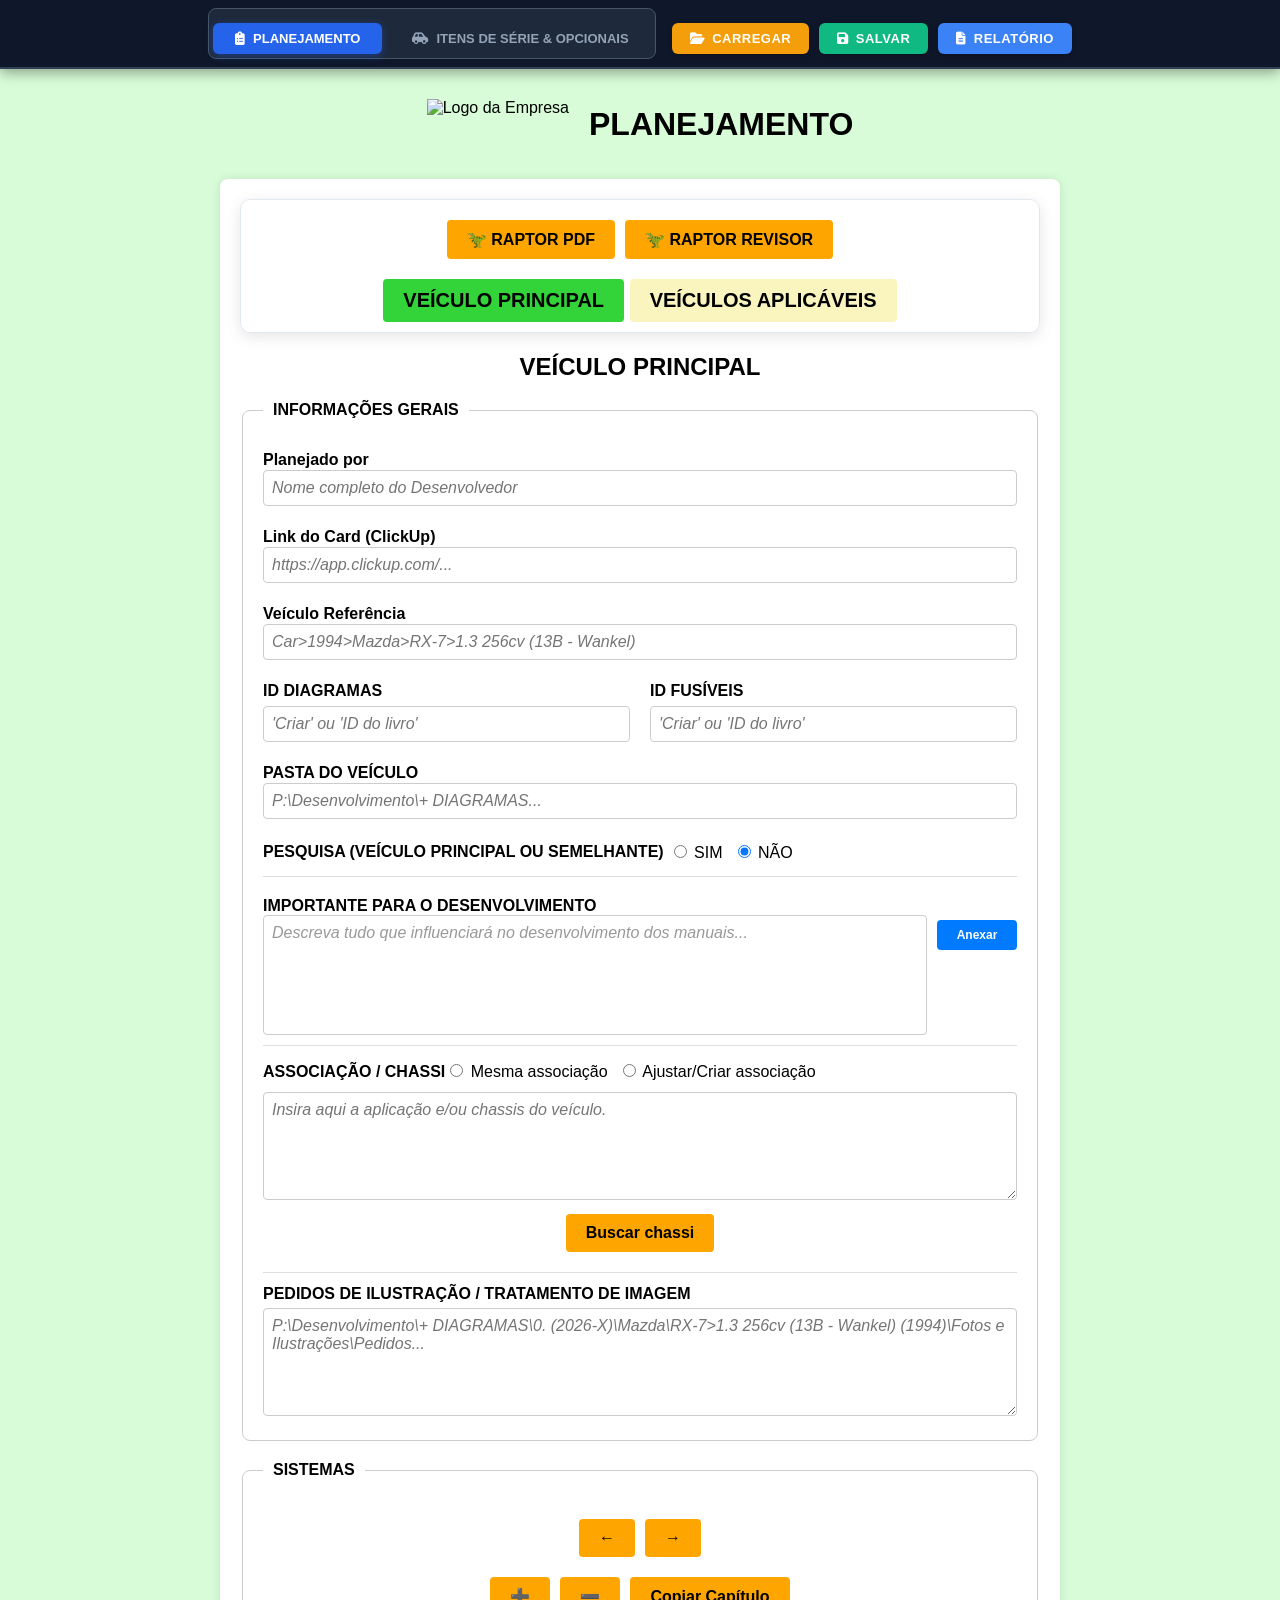
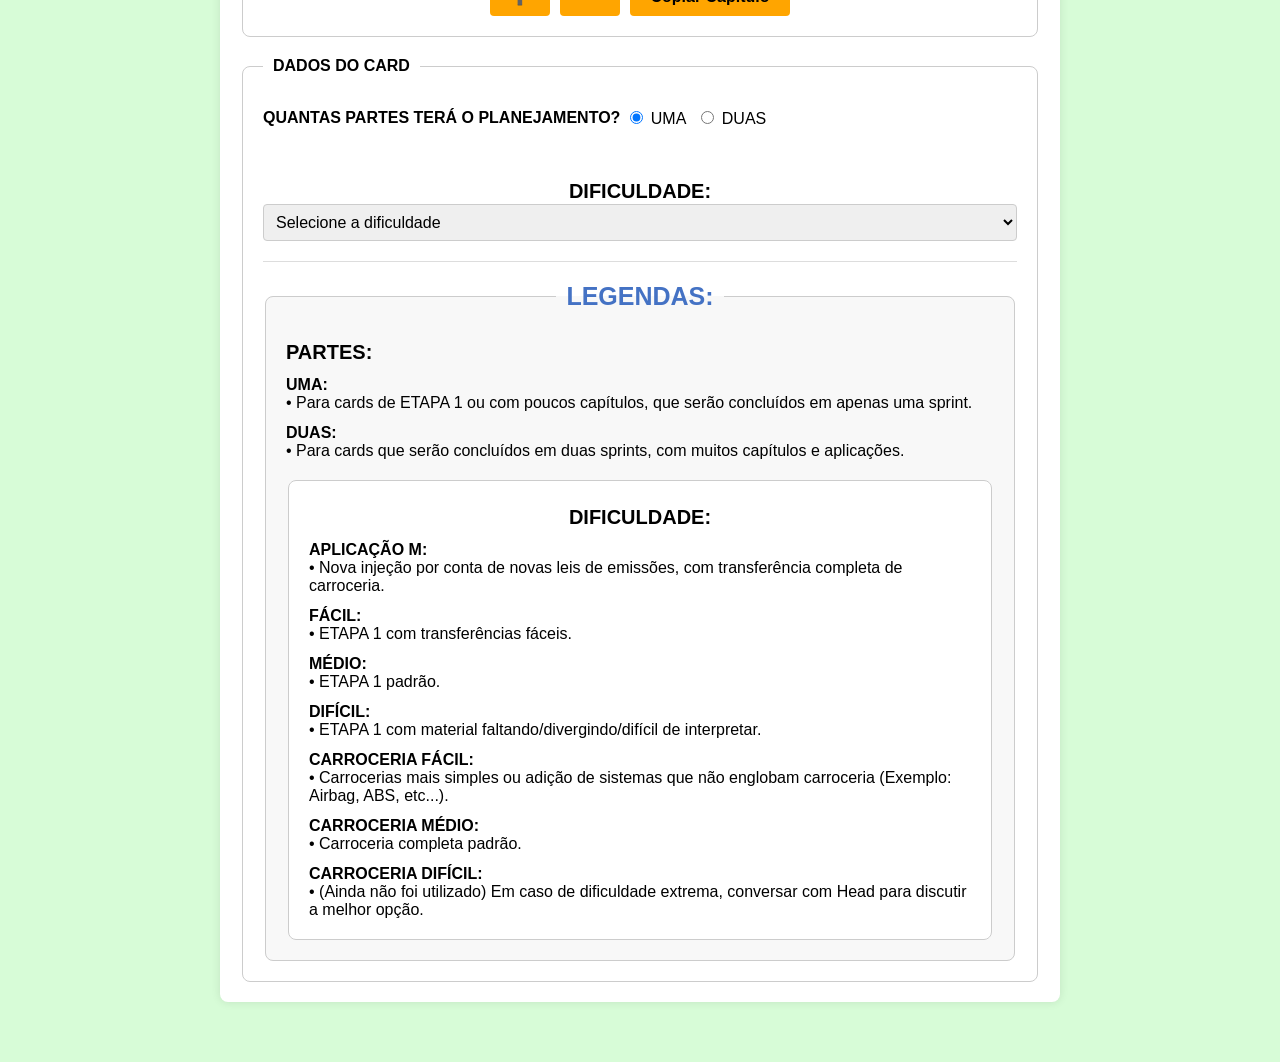
==== commit 784be9ca: "upgrades" ====
--- a/index.html
+++ b/index.html
@@ -214,6 +214,7 @@
             <div style="display: flex; gap: 10px; flex-wrap: wrap; justify-content: center;">
                 <button type="button" class="orange-button" onclick="adicionarSistema()">➕</button>
                 <button type="button" class="orange-button" onclick="removerUltimoSistema()">➖</button>
+                <button type="button" class="orange-button" onclick="abrirModalCopia('principal')">Copiar Capítulo</button>
             </div>
         </fieldset>
 
@@ -387,7 +388,7 @@
 			
 			<div style="display: flex; justify-content: center; gap: 15px; margin-top: 20px;">
 				<button class="orange-button" onclick="executarCopiaCapitulo()">Copiar</button>
-				<button class="orange-button" onclick="document.getElementById('copy-chapter-modal').style.display='none'">Cancelar</button>
+				<button class="orange-button" onclick="document.getElementById('copy-chapter-modal').style.display='none'; targetVeiculoIndexParaCopia = null;">Cancelar</button>
 			</div>
 		</div>
 	</div>
--- a/style.css
+++ b/style.css
@@ -1,4 +1,19 @@
-    body { font-family: Arial, sans-serif; margin: 40px; }
+    body {
+        font-family: Arial, sans-serif;
+        margin: 0;
+        padding: 0;
+        background-color: #f5fff5;
+    }
+    #modulo-planejamento {
+        margin: 0;
+        padding: 30px 40px 40px 40px;
+        box-sizing: border-box;
+    }
+    #modulo-itens {
+        margin: 0;
+        padding: 30px 40px 40px 40px;
+        box-sizing: border-box;
+    }
     h1 { font-size: 2em; text-align: center; margin-bottom: 30px; }
     #main-frame {
         background-color: #ffffff; /* Fundo branco para o quadro */
@@ -156,7 +171,11 @@
     }
     fieldset { border: 1px solid #ccc; padding: 20px; margin-top: 20px; border-radius: 8px; }
     legend { font-weight: bold; padding: 0 10px; }
-    .system-block {
+    #sistemas-container {
+    scroll-margin-top: 200px;
+}
+.system-block {
+    scroll-margin-top: 200px;
         border: 1px dashed #aaa; padding: 15px; margin-top: 15px;
         background-color: #f7f7f7; border-radius: 6px;
     }
@@ -515,3 +534,37 @@
 		transform: scale(1.2);
 	}
 	/* FIM: Adição de Estilos do Popup de Divisão */
+
+	/* Subdivisões de Desenvolvimento (Fazer do Zero + Transferir) */
+	.subdivisao-desenvolvimento {
+		border: 1.5px solid #cbd5e1;
+		border-radius: 8px;
+		padding: 16px;
+		margin-top: 15px;
+		background-color: #f8fafc;
+	}
+	.subdivisao-desenvolvimento legend {
+		font-size: 13px;
+		font-weight: 800;
+		letter-spacing: 0.5px;
+		padding: 4px 12px;
+		border-radius: 5px;
+	}
+	.subdivisao-zero {
+		border-color: #86efac;
+		background-color: #f0fdf4;
+	}
+	.subdivisao-zero legend {
+		color: #166534;
+		background-color: #dcfce7;
+		border: 1px solid #86efac;
+	}
+	.subdivisao-transf {
+		border-color: #93c5fd;
+		background-color: #eff6ff;
+	}
+	.subdivisao-transf legend {
+		color: #1e40af;
+		background-color: #dbeafe;
+		border: 1px solid #93c5fd;
+	}
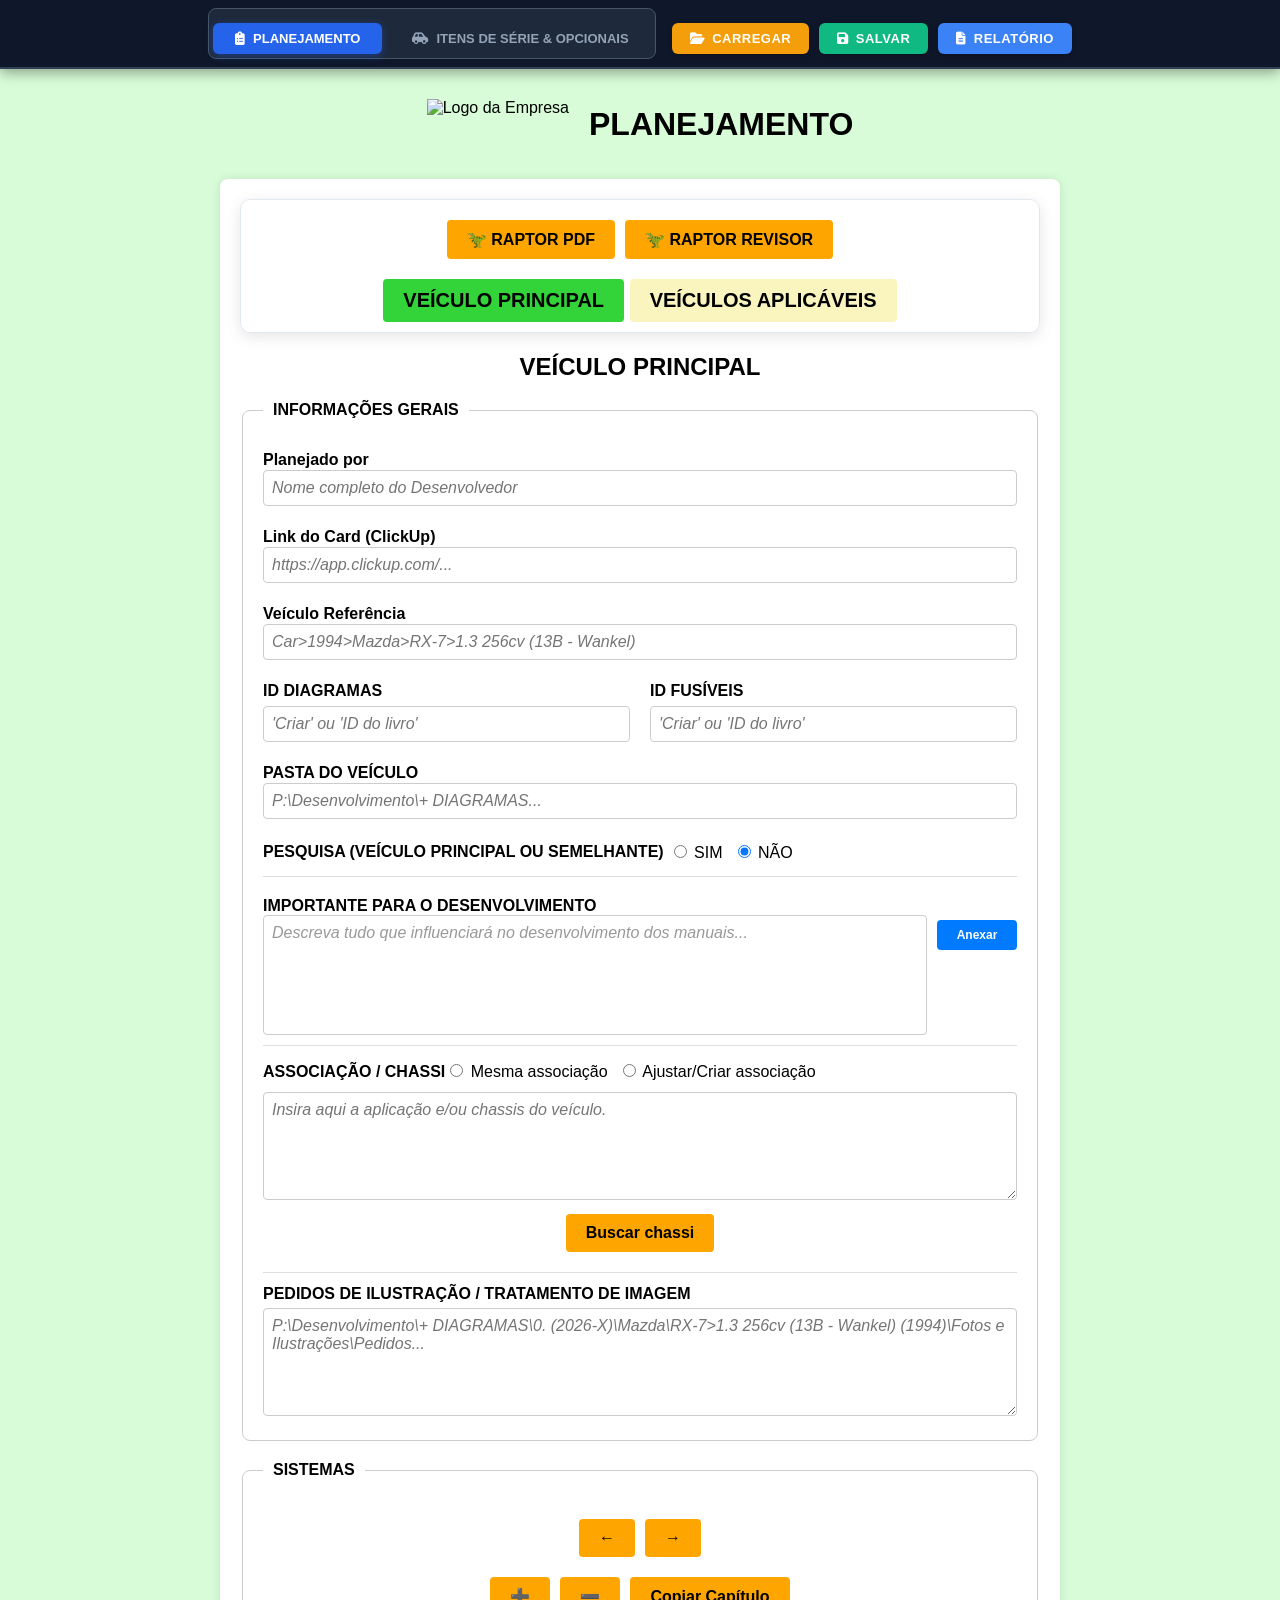
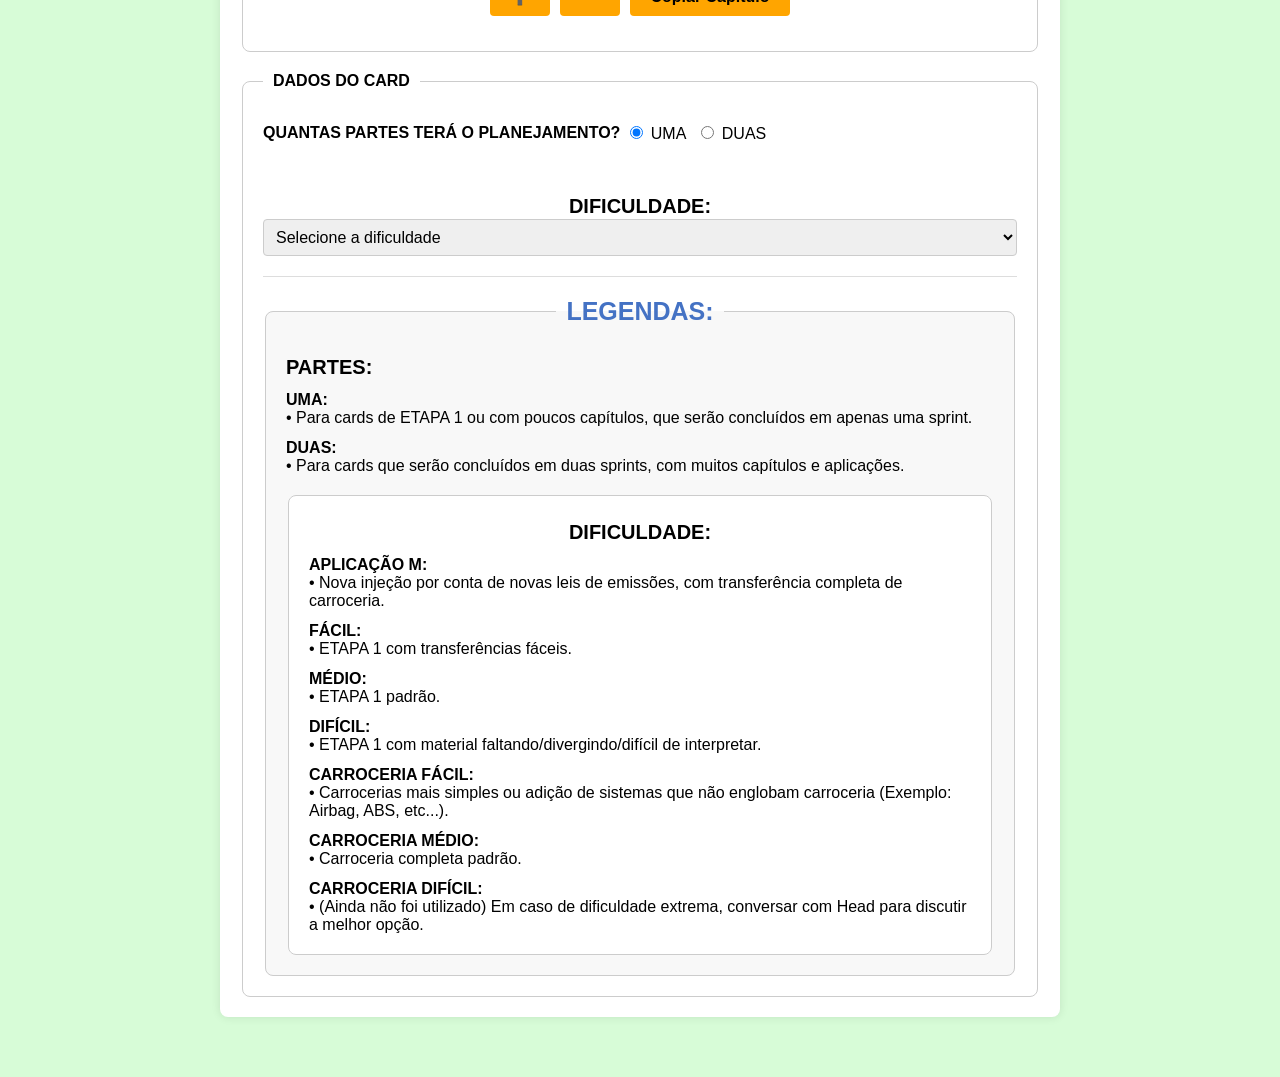
==== commit 80a92448: "ajuste formulários" ====
--- a/index.html
+++ b/index.html
@@ -205,17 +205,17 @@
 
         <fieldset>
             <legend>SISTEMAS</legend>
-            <div id="sistemas-container"></div>
             <div id="paginas-navegacao" style="text-align: center; margin-bottom: 10px;"></div>
             <div style="display: flex; gap: 10px; justify-content: center; margin: 10px 0;">
                 <button type="button" class="orange-button" onclick="moverSistema(-1)" title="Mover capítulo para a esquerda">←</button>
                 <button type="button" class="orange-button" onclick="moverSistema(1)" title="Mover capítulo para a direita">→</button>
             </div>
-            <div style="display: flex; gap: 10px; flex-wrap: wrap; justify-content: center;">
+            <div style="display: flex; gap: 10px; flex-wrap: wrap; justify-content: center; margin-bottom: 15px;">
                 <button type="button" class="orange-button" onclick="adicionarSistema()">➕</button>
                 <button type="button" class="orange-button" onclick="removerUltimoSistema()">➖</button>
                 <button type="button" class="orange-button" onclick="abrirModalCopia('principal')">Copiar Capítulo</button>
             </div>
+            <div id="sistemas-container"></div>
         </fieldset>
 
         <fieldset>
